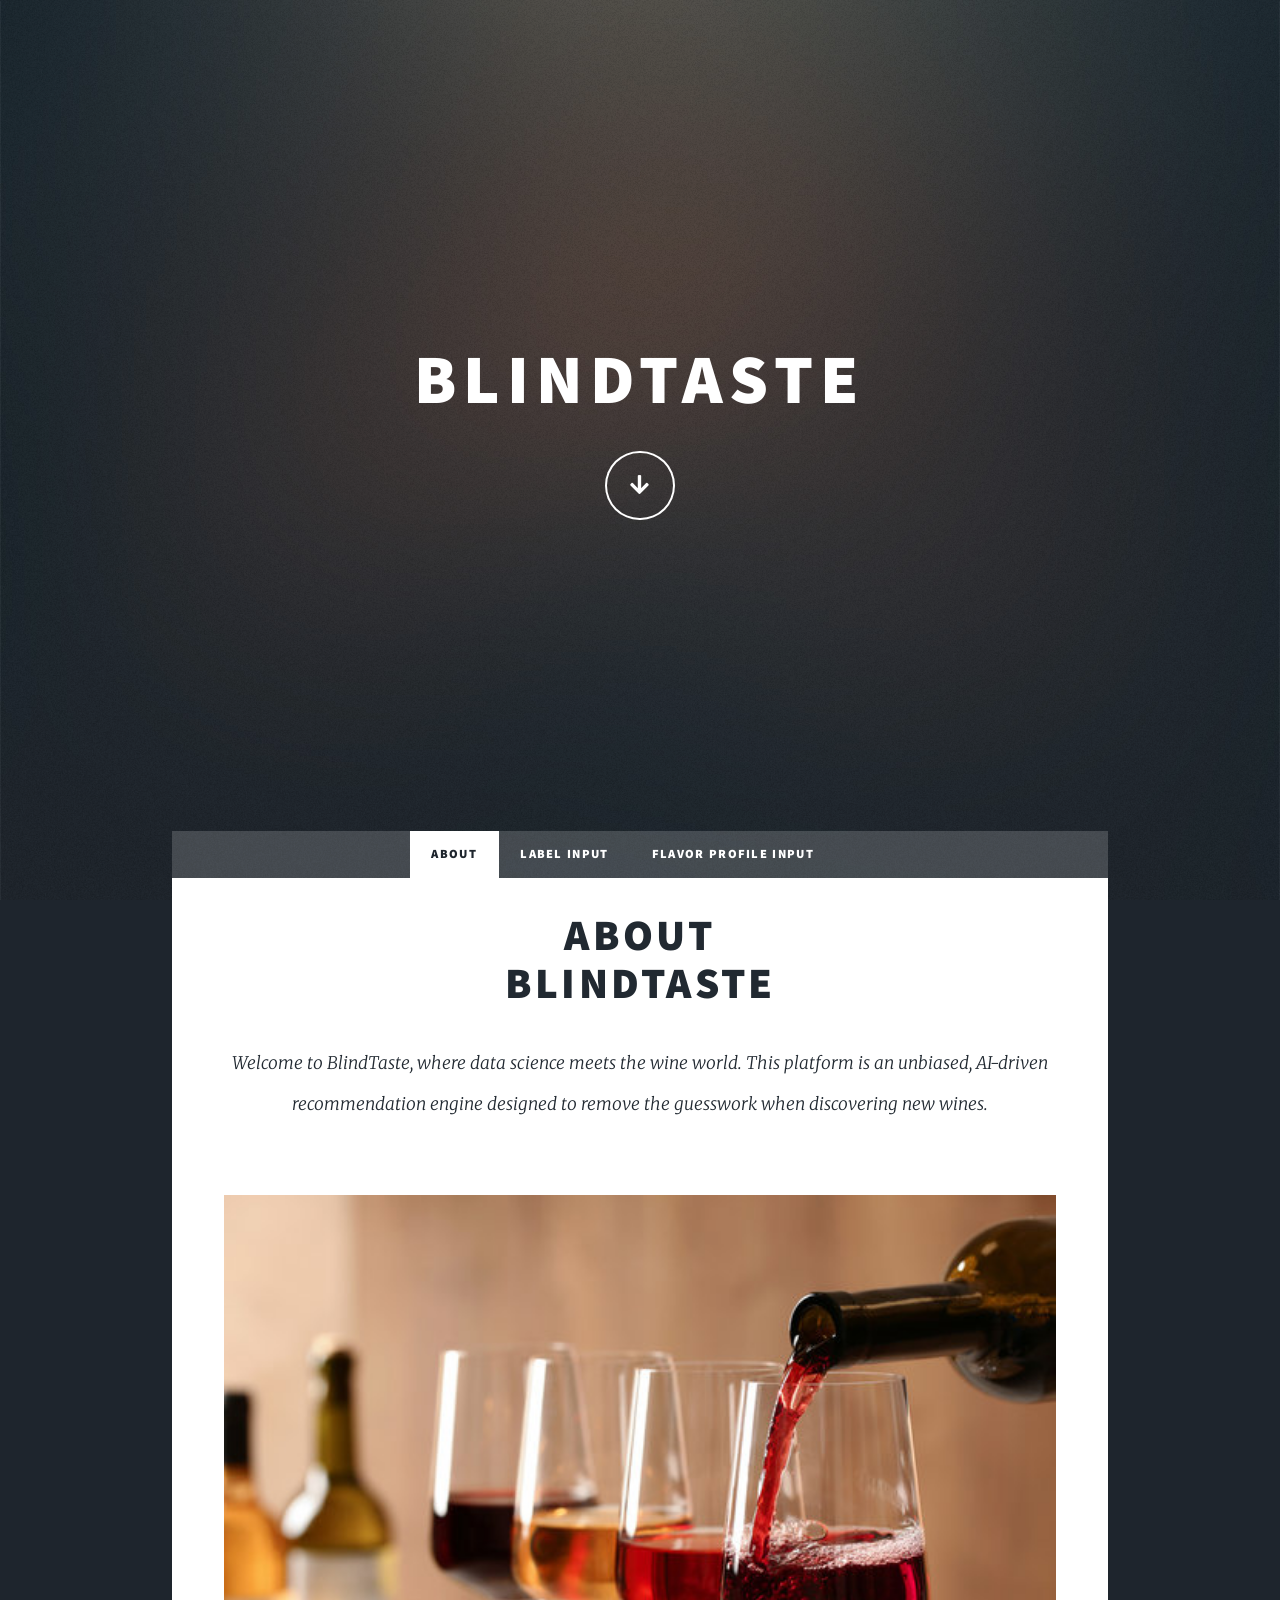
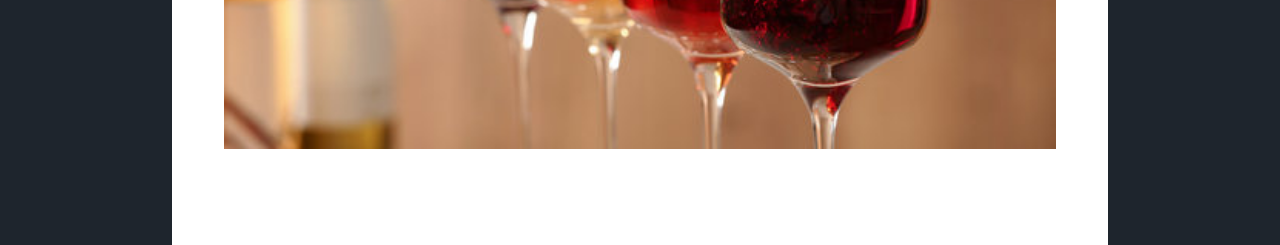
==== frontend/about.html @ e05ed64c "Initial commit: BlindTaste Recommendation Engine" ====
<!doctype html>
<html>
  <head>
    <title>BlindTaste — About</title>
    <meta charset="utf-8" />
    <meta name="viewport" content="width=device-width, initial-scale=1, user-scalable=no" />
    <link rel="stylesheet" href="assets/css/main.css" />
    <noscript><link rel="stylesheet" href="assets/css/noscript.css" /></noscript>
    <style>
      html                  { font-size: 13pt; }
      #nav                  { height: 2.75rem; line-height: 2.75rem; max-width: 54rem; }
      #nav ul.links         { justify-content: center; }
      #nav ul.links li a    { padding: 0 1.25rem; font-size: 0.72rem; }
      #main                 { max-width: 54rem; }
      #main > *             { padding: 2rem 3rem 1.5rem 3rem; }
      #main > .post         { padding: 2rem 3rem 1.5rem 3rem; }
      #intro                { min-height: 100vh; padding: 4rem 3rem 3rem 3rem; justify-content: center; }
      #intro h1             { font-size: 4rem; letter-spacing: 0.1em; }
      #main > .post header.major h2  { font-size: 2.5rem !important; }
    </style>
  </head>
  <body class="is-preload">
    <div id="wrapper" class="fade-in">

      <!-- Intro -->
      <div id="intro">
        <h1>BlindTaste</h1>
        <ul class="actions">
          <li>
            <a href="#nav" class="button icon solid solo fa-arrow-down scrolly">Continue</a>
          </li>
        </ul>
      </div>

      <!-- Nav -->
      <nav id="nav">
        <ul class="links">
          <li class="active"><a href="about.html">About</a></li>
          <li><a href="label_input.html">Label Input</a></li>
          <li><a href="flavor_input.html">Flavor Profile Input</a></li>
        </ul>
      </nav>

      <!-- Main -->
      <div id="main">
        <article class="post featured">
          <header class="major">
            <h2>About<br />BlindTaste</h2>
            <p>
              Welcome to BlindTaste, where data science meets the wine world.
              This platform is an unbiased, AI-driven recommendation engine
              designed to remove the guesswork when discovering new wines.
            </p>
          </header>
          <a href="#" class="image main"><img src="images/extra/pic01.jpg" alt="" /></a>
        </article>
      </div>

    </div><!-- /wrapper -->

    <script src="assets/js/jquery.min.js"></script>
    <script src="assets/js/jquery.scrollex.min.js"></script>
    <script src="assets/js/jquery.scrolly.min.js"></script>
    <script src="assets/js/browser.min.js"></script>
    <script src="assets/js/breakpoints.min.js"></script>
    <script src="assets/js/util.js"></script>
    <script src="assets/js/main.js"></script>
  </body>
</html>
---- frontend/assets/css/main.css ----
@import url(fontawesome-all.min.css);
@import url("https://fonts.googleapis.com/css?family=Merriweather:300,700,300italic,700italic|Source+Sans+Pro:900");

/* BlindTaste — Main Stylesheet */

html, body, div, span, applet, object,
iframe, h1, h2, h3, h4, h5, h6, p, blockquote,
pre, a, abbr, acronym, address, big, cite,
code, del, dfn, em, img, ins, kbd, q, s, samp,
small, strike, strong, sub, sup, tt, var, b,
u, i, center, dl, dt, dd, ol, ul, li, fieldset,
form, label, legend, table, caption, tbody,
tfoot, thead, tr, th, td, article, aside,
canvas, details, embed, figure, figcaption,
footer, header, hgroup, menu, nav, output, ruby,
section, summary, time, mark, audio, video {
	margin: 0;
	padding: 0;
	border: 0;
	font-size: 100%;
	font: inherit;
	vertical-align: baseline;}

article, aside, details, figcaption, figure,
footer, header, hgroup, menu, nav, section {
	display: block;}

body {
	line-height: 1;
}

ol, ul {
	list-style: none;
}

blockquote, q {
	quotes: none;
}

	blockquote:before, blockquote:after, q:before, q:after {
		content: '';
		content: none;
	}

table {
	border-collapse: collapse;
	border-spacing: 0;
}

body {
	-webkit-text-size-adjust: none;
}

mark {
	background-color: transparent;
	color: inherit;
}

input::-moz-focus-inner {
	border: 0;
	padding: 0;
}

input, select, textarea {
	-moz-appearance: none;
	-webkit-appearance: none;
	-ms-appearance: none;
	appearance: none;
}

/* Basic */

	@-ms-viewport {
		width: device-width;
	}

	body {
		-ms-overflow-style: scrollbar;
	}

	@media screen and (max-width: 480px) {

		html, body {
			min-width: 320px;
		}

	}

	html {
		box-sizing: border-box;
	}

	*, *:before, *:after {
		box-sizing: inherit;
	}

	body {
		background-color: #1e252d;
	}

		body.is-preload *, body.is-preload *:before, body.is-preload *:after {
			-moz-animation: none !important;
			-webkit-animation: none !important;
			-ms-animation: none !important;
			animation: none !important;
			-moz-transition: none !important;
			-webkit-transition: none !important;
			-ms-transition: none !important;
			transition: none !important;
		}

/* Type */

	html {
		font-size: 16pt;
	}

		@media screen and (max-width: 1680px) {

			html {
				font-size: 12pt;
			}

		}

		@media screen and (max-width: 1280px) {

			html {
				font-size: 11pt;
			}

		}

		@media screen and (max-width: 360px) {

			html {
				font-size: 10pt;
			}

		}

	body {
		color: #212931;
	}

	body, input, select, textarea {
		font-family: "Merriweather", Georgia, serif;
		font-weight: 300;
		font-size: 1rem;
		line-height: 2.375;
	}

	a {
		-moz-transition: color 0.2s ease-in-out, background-color 0.2s ease-in-out, border-color 0.2s ease-in-out, box-shadow 0.2s ease-in-out;
		-webkit-transition: color 0.2s ease-in-out, background-color 0.2s ease-in-out, border-color 0.2s ease-in-out, box-shadow 0.2s ease-in-out;
		-ms-transition: color 0.2s ease-in-out, background-color 0.2s ease-in-out, border-color 0.2s ease-in-out, box-shadow 0.2s ease-in-out;
		transition: color 0.2s ease-in-out, background-color 0.2s ease-in-out, border-color 0.2s ease-in-out, box-shadow 0.2s ease-in-out;
		border-bottom: dotted 1px;
		text-decoration: none;
	}

		a:hover {
			border-bottom-color: transparent;
		}

	strong, b {
		font-weight: 600;
	}

	em, i {
		font-style: italic;
	}

	p {
		text-align: justify;
		margin: 0 0 2rem 0;
	}

	h1, h2, h3, h4, h5, h6 {
		font-family: "Source Sans Pro", Helvetica, sans-serif;
		font-weight: 900;
		line-height: 1.5;
		letter-spacing: 0.075em;
		text-transform: uppercase;
		margin: 0 0 1rem 0;
	}

		h1 a, h2 a, h3 a, h4 a, h5 a, h6 a {
			border-bottom: 0;
			color: inherit;
			text-decoration: none;
		}

	h1 {
		font-size: 4rem;
		line-height: 1.1;
		margin: 0 0 2rem 0;
	}

	h2 {
		font-size: 1.75rem;
		line-height: 1.3;
		margin: 0 0 1.5rem 0;
	}

	h3 {
		font-size: 1.25rem;
		margin: 0 0 1.5rem 0;
	}

	h4 {
		font-size: 1rem;
	}

	h5 {
		font-size: 0.9rem;
	}

	h6 {
		font-size: 0.8rem;
	}

	sub {
		font-size: 0.8rem;
		position: relative;
		top: 0.5rem;
	}

	sup {
		font-size: 0.8rem;
		position: relative;
		top: -0.5rem;
	}

	blockquote {
		border-left: solid 4px;
		font-style: italic;
		margin: 0 0 2rem 0;
		padding: 0.5rem 0 0.5rem 2rem;
	}

	code {
		border: solid 2px;
		font-family: "Courier New", monospace;
		font-size: 0.9rem;
		margin: 0 0.25rem;
		padding: 0.25rem 0.65rem;
	}

	pre {
		-webkit-overflow-scrolling: touch;
		font-family: "Courier New", monospace;
		font-size: 0.9rem;
		margin: 0 0 2rem 0;
	}

		pre code {
			display: block;
			line-height: 1.75;
			padding: 1rem 1.5rem;
			overflow-x: auto;
		}

	hr {
		border: 0;
		border-bottom: solid 2px;
		margin: 3rem 0;
	}

		hr.major {
			margin: 5rem 0;
		}

	.align-left {
		text-align: left;
	}

	.align-center {
		text-align: center;
	}

	.align-right {
		text-align: right;
	}

	input, select, textarea {
		color: #212931;
	}

	a {
		color: #212931;
		border-bottom-color: rgba(33, 41, 49, 0.5);
	}

		a:hover {
			border-bottom-color: transparent;
			color: #18bfef !important;
		}

	strong, b {
		color: #212931;
	}

	h1, h2, h3, h4, h5, h6 {
		color: #212931;
	}

	blockquote {
		border-left-color: #eeeeee;
	}

	code {
		background: rgba(220, 220, 220, 0.25);
		border-color: #eeeeee;
	}

	hr {
		border-bottom-color: #eeeeee;
	}

/* Row */

	.row {
		display: flex;
		flex-wrap: wrap;
		box-sizing: border-box;
		align-items: stretch;
	}

		.row > * {
			box-sizing: border-box;
		}

		.row.gtr-uniform > * > :last-child {
			margin-bottom: 0;
		}

		.row.aln-left {
			justify-content: flex-start;
		}

		.row.aln-center {
			justify-content: center;
		}

		.row.aln-right {
			justify-content: flex-end;
		}

		.row.aln-top {
			align-items: flex-start;
		}

		.row.aln-middle {
			align-items: center;
		}

		.row.aln-bottom {
			align-items: flex-end;
		}

		.row > .imp {
			order: -1;
		}

		.row > .col-1 {
			width: 8.33333%;
		}

		.row > .off-1 {
			margin-left: 8.33333%;
		}

		.row > .col-2 {
			width: 16.66667%;
		}

		.row > .off-2 {
			margin-left: 16.66667%;
		}

		.row > .col-3 {
			width: 25%;
		}

		.row > .off-3 {
			margin-left: 25%;
		}

		.row > .col-4 {
			width: 33.33333%;
		}

		.row > .off-4 {
			margin-left: 33.33333%;
		}

		.row > .col-5 {
			width: 41.66667%;
		}

		.row > .off-5 {
			margin-left: 41.66667%;
		}

		.row > .col-6 {
			width: 50%;
		}

		.row > .off-6 {
			margin-left: 50%;
		}

		.row > .col-7 {
			width: 58.33333%;
		}

		.row > .off-7 {
			margin-left: 58.33333%;
		}

		.row > .col-8 {
			width: 66.66667%;
		}

		.row > .off-8 {
			margin-left: 66.66667%;
		}

		.row > .col-9 {
			width: 75%;
		}

		.row > .off-9 {
			margin-left: 75%;
		}

		.row > .col-10 {
			width: 83.33333%;
		}

		.row > .off-10 {
			margin-left: 83.33333%;
		}

		.row > .col-11 {
			width: 91.66667%;
		}

		.row > .off-11 {
			margin-left: 91.66667%;
		}

		.row > .col-12 {
			width: 100%;
		}

		.row > .off-12 {
			margin-left: 100%;
		}

		.row.gtr-0 {
			margin-top: 0;
			margin-left: 0rem;
		}

			.row.gtr-0 > * {
				padding: 0 0 0 0rem;
			}

			.row.gtr-0.gtr-uniform {
				margin-top: 0rem;
			}

				.row.gtr-0.gtr-uniform > * {
					padding-top: 0rem;
				}

		.row.gtr-25 {
			margin-top: 0;
			margin-left: -0.375rem;
		}

			.row.gtr-25 > * {
				padding: 0 0 0 0.375rem;
			}

			.row.gtr-25.gtr-uniform {
				margin-top: -0.375rem;
			}

				.row.gtr-25.gtr-uniform > * {
					padding-top: 0.375rem;
				}

		.row.gtr-50 {
			margin-top: 0;
			margin-left: -0.75rem;
		}

			.row.gtr-50 > * {
				padding: 0 0 0 0.75rem;
			}

			.row.gtr-50.gtr-uniform {
				margin-top: -0.75rem;
			}

				.row.gtr-50.gtr-uniform > * {
					padding-top: 0.75rem;
				}

		.row {
			margin-top: 0;
			margin-left: -1.5rem;
		}

			.row > * {
				padding: 0 0 0 1.5rem;
			}

			.row.gtr-uniform {
				margin-top: -1.5rem;
			}

				.row.gtr-uniform > * {
					padding-top: 1.5rem;
				}

		.row.gtr-150 {
			margin-top: 0;
			margin-left: -2.25rem;
		}

			.row.gtr-150 > * {
				padding: 0 0 0 2.25rem;
			}

			.row.gtr-150.gtr-uniform {
				margin-top: -2.25rem;
			}

				.row.gtr-150.gtr-uniform > * {
					padding-top: 2.25rem;
				}

		.row.gtr-200 {
			margin-top: 0;
			margin-left: -3rem;
		}

			.row.gtr-200 > * {
				padding: 0 0 0 3rem;
			}

			.row.gtr-200.gtr-uniform {
				margin-top: -3rem;
			}

				.row.gtr-200.gtr-uniform > * {
					padding-top: 3rem;
				}

		@media screen and (max-width: 1680px) {

			.row {
				display: flex;
				flex-wrap: wrap;
				box-sizing: border-box;
				align-items: stretch;
			}

				.row > * {
					box-sizing: border-box;
				}

				.row.gtr-uniform > * > :last-child {
					margin-bottom: 0;
				}

				.row.aln-left {
					justify-content: flex-start;
				}

				.row.aln-center {
					justify-content: center;
				}

				.row.aln-right {
					justify-content: flex-end;
				}

				.row.aln-top {
					align-items: flex-start;
				}

				.row.aln-middle {
					align-items: center;
				}

				.row.aln-bottom {
					align-items: flex-end;
				}

				.row > .imp-xlarge {
					order: -1;
				}

				.row > .col-1-xlarge {
					width: 8.33333%;
				}

				.row > .off-1-xlarge {
					margin-left: 8.33333%;
				}

				.row > .col-2-xlarge {
					width: 16.66667%;
				}

				.row > .off-2-xlarge {
					margin-left: 16.66667%;
				}

				.row > .col-3-xlarge {
					width: 25%;
				}

				.row > .off-3-xlarge {
					margin-left: 25%;
				}

				.row > .col-4-xlarge {
					width: 33.33333%;
				}

				.row > .off-4-xlarge {
					margin-left: 33.33333%;
				}

				.row > .col-5-xlarge {
					width: 41.66667%;
				}

				.row > .off-5-xlarge {
					margin-left: 41.66667%;
				}

				.row > .col-6-xlarge {
					width: 50%;
				}

				.row > .off-6-xlarge {
					margin-left: 50%;
				}

				.row > .col-7-xlarge {
					width: 58.33333%;
				}

				.row > .off-7-xlarge {
					margin-left: 58.33333%;
				}

				.row > .col-8-xlarge {
					width: 66.66667%;
				}

				.row > .off-8-xlarge {
					margin-left: 66.66667%;
				}

				.row > .col-9-xlarge {
					width: 75%;
				}

				.row > .off-9-xlarge {
					margin-left: 75%;
				}

				.row > .col-10-xlarge {
					width: 83.33333%;
				}

				.row > .off-10-xlarge {
					margin-left: 83.33333%;
				}

				.row > .col-11-xlarge {
					width: 91.66667%;
				}

				.row > .off-11-xlarge {
					margin-left: 91.66667%;
				}

				.row > .col-12-xlarge {
					width: 100%;
				}

				.row > .off-12-xlarge {
					margin-left: 100%;
				}

				.row.gtr-0 {
					margin-top: 0;
					margin-left: 0rem;
				}

					.row.gtr-0 > * {
						padding: 0 0 0 0rem;
					}

					.row.gtr-0.gtr-uniform {
						margin-top: 0rem;
					}

						.row.gtr-0.gtr-uniform > * {
							padding-top: 0rem;
						}

				.row.gtr-25 {
					margin-top: 0;
					margin-left: -0.375rem;
				}

					.row.gtr-25 > * {
						padding: 0 0 0 0.375rem;
					}

					.row.gtr-25.gtr-uniform {
						margin-top: -0.375rem;
					}

						.row.gtr-25.gtr-uniform > * {
							padding-top: 0.375rem;
						}

				.row.gtr-50 {
					margin-top: 0;
					margin-left: -0.75rem;
				}

					.row.gtr-50 > * {
						padding: 0 0 0 0.75rem;
					}

					.row.gtr-50.gtr-uniform {
						margin-top: -0.75rem;
					}

						.row.gtr-50.gtr-uniform > * {
							padding-top: 0.75rem;
						}

				.row {
					margin-top: 0;
					margin-left: -1.5rem;
				}

					.row > * {
						padding: 0 0 0 1.5rem;
					}

					.row.gtr-uniform {
						margin-top: -1.5rem;
					}

						.row.gtr-uniform > * {
							padding-top: 1.5rem;
						}

				.row.gtr-150 {
					margin-top: 0;
					margin-left: -2.25rem;
				}

					.row.gtr-150 > * {
						padding: 0 0 0 2.25rem;
					}

					.row.gtr-150.gtr-uniform {
						margin-top: -2.25rem;
					}

						.row.gtr-150.gtr-uniform > * {
							padding-top: 2.25rem;
						}

				.row.gtr-200 {
					margin-top: 0;
					margin-left: -3rem;
				}

					.row.gtr-200 > * {
						padding: 0 0 0 3rem;
					}

					.row.gtr-200.gtr-uniform {
						margin-top: -3rem;
					}

						.row.gtr-200.gtr-uniform > * {
							padding-top: 3rem;
						}

		}

		@media screen and (max-width: 1280px) {

			.row {
				display: flex;
				flex-wrap: wrap;
				box-sizing: border-box;
				align-items: stretch;
			}

				.row > * {
					box-sizing: border-box;
				}

				.row.gtr-uniform > * > :last-child {
					margin-bottom: 0;
				}

				.row.aln-left {
					justify-content: flex-start;
				}

				.row.aln-center {
					justify-content: center;
				}

				.row.aln-right {
					justify-content: flex-end;
				}

				.row.aln-top {
					align-items: flex-start;
				}

				.row.aln-middle {
					align-items: center;
				}

				.row.aln-bottom {
					align-items: flex-end;
				}

				.row > .imp-large {
					order: -1;
				}

				.row > .col-1-large {
					width: 8.33333%;
				}

				.row > .off-1-large {
					margin-left: 8.33333%;
				}

				.row > .col-2-large {
					width: 16.66667%;
				}

				.row > .off-2-large {
					margin-left: 16.66667%;
				}

				.row > .col-3-large {
					width: 25%;
				}

				.row > .off-3-large {
					margin-left: 25%;
				}

				.row > .col-4-large {
					width: 33.33333%;
				}

				.row > .off-4-large {
					margin-left: 33.33333%;
				}

				.row > .col-5-large {
					width: 41.66667%;
				}

				.row > .off-5-large {
					margin-left: 41.66667%;
				}

				.row > .col-6-large {
					width: 50%;
				}

				.row > .off-6-large {
					margin-left: 50%;
				}

				.row > .col-7-large {
					width: 58.33333%;
				}

				.row > .off-7-large {
					margin-left: 58.33333%;
				}

				.row > .col-8-large {
					width: 66.66667%;
				}

				.row > .off-8-large {
					margin-left: 66.66667%;
				}

				.row > .col-9-large {
					width: 75%;
				}

				.row > .off-9-large {
					margin-left: 75%;
				}

				.row > .col-10-large {
					width: 83.33333%;
				}

				.row > .off-10-large {
					margin-left: 83.33333%;
				}

				.row > .col-11-large {
					width: 91.66667%;
				}

				.row > .off-11-large {
					margin-left: 91.66667%;
				}

				.row > .col-12-large {
					width: 100%;
				}

				.row > .off-12-large {
					margin-left: 100%;
				}

				.row.gtr-0 {
					margin-top: 0;
					margin-left: 0rem;
				}

					.row.gtr-0 > * {
						padding: 0 0 0 0rem;
					}

					.row.gtr-0.gtr-uniform {
						margin-top: 0rem;
					}

						.row.gtr-0.gtr-uniform > * {
							padding-top: 0rem;
						}

				.row.gtr-25 {
					margin-top: 0;
					margin-left: -0.375rem;
				}

					.row.gtr-25 > * {
						padding: 0 0 0 0.375rem;
					}

					.row.gtr-25.gtr-uniform {
						margin-top: -0.375rem;
					}

						.row.gtr-25.gtr-uniform > * {
							padding-top: 0.375rem;
						}

				.row.gtr-50 {
					margin-top: 0;
					margin-left: -0.75rem;
				}

					.row.gtr-50 > * {
						padding: 0 0 0 0.75rem;
					}

					.row.gtr-50.gtr-uniform {
						margin-top: -0.75rem;
					}

						.row.gtr-50.gtr-uniform > * {
							padding-top: 0.75rem;
						}

				.row {
					margin-top: 0;
					margin-left: -1.5rem;
				}

					.row > * {
						padding: 0 0 0 1.5rem;
					}

					.row.gtr-uniform {
						margin-top: -1.5rem;
					}

						.row.gtr-uniform > * {
							padding-top: 1.5rem;
						}

				.row.gtr-150 {
					margin-top: 0;
					margin-left: -2.25rem;
				}

					.row.gtr-150 > * {
						padding: 0 0 0 2.25rem;
					}

					.row.gtr-150.gtr-uniform {
						margin-top: -2.25rem;
					}

						.row.gtr-150.gtr-uniform > * {
							padding-top: 2.25rem;
						}

				.row.gtr-200 {
					margin-top: 0;
					margin-left: -3rem;
				}

					.row.gtr-200 > * {
						padding: 0 0 0 3rem;
					}

					.row.gtr-200.gtr-uniform {
						margin-top: -3rem;
					}

						.row.gtr-200.gtr-uniform > * {
							padding-top: 3rem;
						}

		}

		@media screen and (max-width: 980px) {

			.row {
				display: flex;
				flex-wrap: wrap;
				box-sizing: border-box;
				align-items: stretch;
			}

				.row > * {
					box-sizing: border-box;
				}

				.row.gtr-uniform > * > :last-child {
					margin-bottom: 0;
				}

				.row.aln-left {
					justify-content: flex-start;
				}

				.row.aln-center {
					justify-content: center;
				}

				.row.aln-right {
					justify-content: flex-end;
				}

				.row.aln-top {
					align-items: flex-start;
				}

				.row.aln-middle {
					align-items: center;
				}

				.row.aln-bottom {
					align-items: flex-end;
				}

				.row > .imp-medium {
					order: -1;
				}

				.row > .col-1-medium {
					width: 8.33333%;
				}

				.row > .off-1-medium {
					margin-left: 8.33333%;
				}

				.row > .col-2-medium {
					width: 16.66667%;
				}

				.row > .off-2-medium {
					margin-left: 16.66667%;
				}

				.row > .col-3-medium {
					width: 25%;
				}

				.row > .off-3-medium {
					margin-left: 25%;
				}

				.row > .col-4-medium {
					width: 33.33333%;
				}

				.row > .off-4-medium {
					margin-left: 33.33333%;
				}

				.row > .col-5-medium {
					width: 41.66667%;
				}

				.row > .off-5-medium {
					margin-left: 41.66667%;
				}

				.row > .col-6-medium {
					width: 50%;
				}

				.row > .off-6-medium {
					margin-left: 50%;
				}

				.row > .col-7-medium {
					width: 58.33333%;
				}

				.row > .off-7-medium {
					margin-left: 58.33333%;
				}

				.row > .col-8-medium {
					width: 66.66667%;
				}

				.row > .off-8-medium {
					margin-left: 66.66667%;
				}

				.row > .col-9-medium {
					width: 75%;
				}

				.row > .off-9-medium {
					margin-left: 75%;
				}

				.row > .col-10-medium {
					width: 83.33333%;
				}

				.row > .off-10-medium {
					margin-left: 83.33333%;
				}

				.row > .col-11-medium {
					width: 91.66667%;
				}

				.row > .off-11-medium {
					margin-left: 91.66667%;
				}

				.row > .col-12-medium {
					width: 100%;
				}

				.row > .off-12-medium {
					margin-left: 100%;
				}

				.row.gtr-0 {
					margin-top: 0;
					margin-left: 0rem;
				}

					.row.gtr-0 > * {
						padding: 0 0 0 0rem;
					}

					.row.gtr-0.gtr-uniform {
						margin-top: 0rem;
					}

						.row.gtr-0.gtr-uniform > * {
							padding-top: 0rem;
						}

				.row.gtr-25 {
					margin-top: 0;
					margin-left: -0.375rem;
				}

					.row.gtr-25 > * {
						padding: 0 0 0 0.375rem;
					}

					.row.gtr-25.gtr-uniform {
						margin-top: -0.375rem;
					}

						.row.gtr-25.gtr-uniform > * {
							padding-top: 0.375rem;
						}

				.row.gtr-50 {
					margin-top: 0;
					margin-left: -0.75rem;
				}

					.row.gtr-50 > * {
						padding: 0 0 0 0.75rem;
					}

					.row.gtr-50.gtr-uniform {
						margin-top: -0.75rem;
					}

						.row.gtr-50.gtr-uniform > * {
							padding-top: 0.75rem;
						}

				.row {
					margin-top: 0;
					margin-left: -1.5rem;
				}

					.row > * {
						padding: 0 0 0 1.5rem;
					}

					.row.gtr-uniform {
						margin-top: -1.5rem;
					}

						.row.gtr-uniform > * {
							padding-top: 1.5rem;
						}

				.row.gtr-150 {
					margin-top: 0;
					margin-left: -2.25rem;
				}

					.row.gtr-150 > * {
						padding: 0 0 0 2.25rem;
					}

					.row.gtr-150.gtr-uniform {
						margin-top: -2.25rem;
					}

						.row.gtr-150.gtr-uniform > * {
							padding-top: 2.25rem;
						}

				.row.gtr-200 {
					margin-top: 0;
					margin-left: -3rem;
				}

					.row.gtr-200 > * {
						padding: 0 0 0 3rem;
					}

					.row.gtr-200.gtr-uniform {
						margin-top: -3rem;
					}

						.row.gtr-200.gtr-uniform > * {
							padding-top: 3rem;
						}

		}

		@media screen and (max-width: 736px) {

			.row {
				display: flex;
				flex-wrap: wrap;
				box-sizing: border-box;
				align-items: stretch;
			}

				.row > * {
					box-sizing: border-box;
				}

				.row.gtr-uniform > * > :last-child {
					margin-bottom: 0;
				}

				.row.aln-left {
					justify-content: flex-start;
				}

				.row.aln-center {
					justify-content: center;
				}

				.row.aln-right {
					justify-content: flex-end;
				}

				.row.aln-top {
					align-items: flex-start;
				}

				.row.aln-middle {
					align-items: center;
				}

				.row.aln-bottom {
					align-items: flex-end;
				}

				.row > .imp-small {
					order: -1;
				}

				.row > .col-1-small {
					width: 8.33333%;
				}

				.row > .off-1-small {
					margin-left: 8.33333%;
				}

				.row > .col-2-small {
					width: 16.66667%;
				}

				.row > .off-2-small {
					margin-left: 16.66667%;
				}

				.row > .col-3-small {
					width: 25%;
				}

				.row > .off-3-small {
					margin-left: 25%;
				}

				.row > .col-4-small {
					width: 33.33333%;
				}

				.row > .off-4-small {
					margin-left: 33.33333%;
				}

				.row > .col-5-small {
					width: 41.66667%;
				}

				.row > .off-5-small {
					margin-left: 41.66667%;
				}

				.row > .col-6-small {
					width: 50%;
				}

				.row > .off-6-small {
					margin-left: 50%;
				}

				.row > .col-7-small {
					width: 58.33333%;
				}

				.row > .off-7-small {
					margin-left: 58.33333%;
				}

				.row > .col-8-small {
					width: 66.66667%;
				}

				.row > .off-8-small {
					margin-left: 66.66667%;
				}

				.row > .col-9-small {
					width: 75%;
				}

				.row > .off-9-small {
					margin-left: 75%;
				}

				.row > .col-10-small {
					width: 83.33333%;
				}

				.row > .off-10-small {
					margin-left: 83.33333%;
				}

				.row > .col-11-small {
					width: 91.66667%;
				}

				.row > .off-11-small {
					margin-left: 91.66667%;
				}

				.row > .col-12-small {
					width: 100%;
				}

				.row > .off-12-small {
					margin-left: 100%;
				}

				.row.gtr-0 {
					margin-top: 0;
					margin-left: 0rem;
				}

					.row.gtr-0 > * {
						padding: 0 0 0 0rem;
					}

					.row.gtr-0.gtr-uniform {
						margin-top: 0rem;
					}

						.row.gtr-0.gtr-uniform > * {
							padding-top: 0rem;
						}

				.row.gtr-25 {
					margin-top: 0;
					margin-left: -0.375rem;
				}

					.row.gtr-25 > * {
						padding: 0 0 0 0.375rem;
					}

					.row.gtr-25.gtr-uniform {
						margin-top: -0.375rem;
					}

						.row.gtr-25.gtr-uniform > * {
							padding-top: 0.375rem;
						}

				.row.gtr-50 {
					margin-top: 0;
					margin-left: -0.75rem;
				}

					.row.gtr-50 > * {
						padding: 0 0 0 0.75rem;
					}

					.row.gtr-50.gtr-uniform {
						margin-top: -0.75rem;
					}

						.row.gtr-50.gtr-uniform > * {
							padding-top: 0.75rem;
						}

				.row {
					margin-top: 0;
					margin-left: -1.5rem;
				}

					.row > * {
						padding: 0 0 0 1.5rem;
					}

					.row.gtr-uniform {
						margin-top: -1.5rem;
					}

						.row.gtr-uniform > * {
							padding-top: 1.5rem;
						}

				.row.gtr-150 {
					margin-top: 0;
					margin-left: -2.25rem;
				}

					.row.gtr-150 > * {
						padding: 0 0 0 2.25rem;
					}

					.row.gtr-150.gtr-uniform {
						margin-top: -2.25rem;
					}

						.row.gtr-150.gtr-uniform > * {
							padding-top: 2.25rem;
						}

				.row.gtr-200 {
					margin-top: 0;
					margin-left: -3rem;
				}

					.row.gtr-200 > * {
						padding: 0 0 0 3rem;
					}

					.row.gtr-200.gtr-uniform {
						margin-top: -3rem;
					}

						.row.gtr-200.gtr-uniform > * {
							padding-top: 3rem;
						}

		}

		@media screen and (max-width: 480px) {

			.row {
				display: flex;
				flex-wrap: wrap;
				box-sizing: border-box;
				align-items: stretch;
			}

				.row > * {
					box-sizing: border-box;
				}

				.row.gtr-uniform > * > :last-child {
					margin-bottom: 0;
				}

				.row.aln-left {
					justify-content: flex-start;
				}

				.row.aln-center {
					justify-content: center;
				}

				.row.aln-right {
					justify-content: flex-end;
				}

				.row.aln-top {
					align-items: flex-start;
				}

				.row.aln-middle {
					align-items: center;
				}

				.row.aln-bottom {
					align-items: flex-end;
				}

				.row > .imp-xsmall {
					order: -1;
				}

				.row > .col-1-xsmall {
					width: 8.33333%;
				}

				.row > .off-1-xsmall {
					margin-left: 8.33333%;
				}

				.row > .col-2-xsmall {
					width: 16.66667%;
				}

				.row > .off-2-xsmall {
					margin-left: 16.66667%;
				}

				.row > .col-3-xsmall {
					width: 25%;
				}

				.row > .off-3-xsmall {
					margin-left: 25%;
				}

				.row > .col-4-xsmall {
					width: 33.33333%;
				}

				.row > .off-4-xsmall {
					margin-left: 33.33333%;
				}

				.row > .col-5-xsmall {
					width: 41.66667%;
				}

				.row > .off-5-xsmall {
					margin-left: 41.66667%;
				}

				.row > .col-6-xsmall {
					width: 50%;
				}

				.row > .off-6-xsmall {
					margin-left: 50%;
				}

				.row > .col-7-xsmall {
					width: 58.33333%;
				}

				.row > .off-7-xsmall {
					margin-left: 58.33333%;
				}

				.row > .col-8-xsmall {
					width: 66.66667%;
				}

				.row > .off-8-xsmall {
					margin-left: 66.66667%;
				}

				.row > .col-9-xsmall {
					width: 75%;
				}

				.row > .off-9-xsmall {
					margin-left: 75%;
				}

				.row > .col-10-xsmall {
					width: 83.33333%;
				}

				.row > .off-10-xsmall {
					margin-left: 83.33333%;
				}

				.row > .col-11-xsmall {
					width: 91.66667%;
				}

				.row > .off-11-xsmall {
					margin-left: 91.66667%;
				}

				.row > .col-12-xsmall {
					width: 100%;
				}

				.row > .off-12-xsmall {
					margin-left: 100%;
				}

				.row.gtr-0 {
					margin-top: 0;
					margin-left: 0rem;
				}

					.row.gtr-0 > * {
						padding: 0 0 0 0rem;
					}

					.row.gtr-0.gtr-uniform {
						margin-top: 0rem;
					}

						.row.gtr-0.gtr-uniform > * {
							padding-top: 0rem;
						}

				.row.gtr-25 {
					margin-top: 0;
					margin-left: -0.375rem;
				}

					.row.gtr-25 > * {
						padding: 0 0 0 0.375rem;
					}

					.row.gtr-25.gtr-uniform {
						margin-top: -0.375rem;
					}

						.row.gtr-25.gtr-uniform > * {
							padding-top: 0.375rem;
						}

				.row.gtr-50 {
					margin-top: 0;
					margin-left: -0.75rem;
				}

					.row.gtr-50 > * {
						padding: 0 0 0 0.75rem;
					}

					.row.gtr-50.gtr-uniform {
						margin-top: -0.75rem;
					}

						.row.gtr-50.gtr-uniform > * {
							padding-top: 0.75rem;
						}

				.row {
					margin-top: 0;
					margin-left: -1.5rem;
				}

					.row > * {
						padding: 0 0 0 1.5rem;
					}

					.row.gtr-uniform {
						margin-top: -1.5rem;
					}

						.row.gtr-uniform > * {
							padding-top: 1.5rem;
						}

				.row.gtr-150 {
					margin-top: 0;
					margin-left: -2.25rem;
				}

					.row.gtr-150 > * {
						padding: 0 0 0 2.25rem;
					}

					.row.gtr-150.gtr-uniform {
						margin-top: -2.25rem;
					}

						.row.gtr-150.gtr-uniform > * {
							padding-top: 2.25rem;
						}

				.row.gtr-200 {
					margin-top: 0;
					margin-left: -3rem;
				}

					.row.gtr-200 > * {
						padding: 0 0 0 3rem;
					}

					.row.gtr-200.gtr-uniform {
						margin-top: -3rem;
					}

						.row.gtr-200.gtr-uniform > * {
							padding-top: 3rem;
						}

		}

		@media screen and (max-width: 360px) {

			.row {
				display: flex;
				flex-wrap: wrap;
				box-sizing: border-box;
				align-items: stretch;
			}

				.row > * {
					box-sizing: border-box;
				}

				.row.gtr-uniform > * > :last-child {
					margin-bottom: 0;
				}

				.row.aln-left {
					justify-content: flex-start;
				}

				.row.aln-center {
					justify-content: center;
				}

				.row.aln-right {
					justify-content: flex-end;
				}

				.row.aln-top {
					align-items: flex-start;
				}

				.row.aln-middle {
					align-items: center;
				}

				.row.aln-bottom {
					align-items: flex-end;
				}

				.row > .imp-xxsmall {
					order: -1;
				}

				.row > .col-1-xxsmall {
					width: 8.33333%;
				}

				.row > .off-1-xxsmall {
					margin-left: 8.33333%;
				}

				.row > .col-2-xxsmall {
					width: 16.66667%;
				}

				.row > .off-2-xxsmall {
					margin-left: 16.66667%;
				}

				.row > .col-3-xxsmall {
					width: 25%;
				}

				.row > .off-3-xxsmall {
					margin-left: 25%;
				}

				.row > .col-4-xxsmall {
					width: 33.33333%;
				}

				.row > .off-4-xxsmall {
					margin-left: 33.33333%;
				}

				.row > .col-5-xxsmall {
					width: 41.66667%;
				}

				.row > .off-5-xxsmall {
					margin-left: 41.66667%;
				}

				.row > .col-6-xxsmall {
					width: 50%;
				}

				.row > .off-6-xxsmall {
					margin-left: 50%;
				}

				.row > .col-7-xxsmall {
					width: 58.33333%;
				}

				.row > .off-7-xxsmall {
					margin-left: 58.33333%;
				}

				.row > .col-8-xxsmall {
					width: 66.66667%;
				}

				.row > .off-8-xxsmall {
					margin-left: 66.66667%;
				}

				.row > .col-9-xxsmall {
					width: 75%;
				}

				.row > .off-9-xxsmall {
					margin-left: 75%;
				}

				.row > .col-10-xxsmall {
					width: 83.33333%;
				}

				.row > .off-10-xxsmall {
					margin-left: 83.33333%;
				}

				.row > .col-11-xxsmall {
					width: 91.66667%;
				}

				.row > .off-11-xxsmall {
					margin-left: 91.66667%;
				}

				.row > .col-12-xxsmall {
					width: 100%;
				}

				.row > .off-12-xxsmall {
					margin-left: 100%;
				}

				.row.gtr-0 {
					margin-top: 0;
					margin-left: 0rem;
				}

					.row.gtr-0 > * {
						padding: 0 0 0 0rem;
					}

					.row.gtr-0.gtr-uniform {
						margin-top: 0rem;
					}

						.row.gtr-0.gtr-uniform > * {
							padding-top: 0rem;
						}

				.row.gtr-25 {
					margin-top: 0;
					margin-left: -0.375rem;
				}

					.row.gtr-25 > * {
						padding: 0 0 0 0.375rem;
					}

					.row.gtr-25.gtr-uniform {
						margin-top: -0.375rem;
					}

						.row.gtr-25.gtr-uniform > * {
							padding-top: 0.375rem;
						}

				.row.gtr-50 {
					margin-top: 0;
					margin-left: -0.75rem;
				}

					.row.gtr-50 > * {
						padding: 0 0 0 0.75rem;
					}

					.row.gtr-50.gtr-uniform {
						margin-top: -0.75rem;
					}

						.row.gtr-50.gtr-uniform > * {
							padding-top: 0.75rem;
						}

				.row {
					margin-top: 0;
					margin-left: -1.5rem;
				}

					.row > * {
						padding: 0 0 0 1.5rem;
					}

					.row.gtr-uniform {
						margin-top: -1.5rem;
					}

						.row.gtr-uniform > * {
							padding-top: 1.5rem;
						}

				.row.gtr-150 {
					margin-top: 0;
					margin-left: -2.25rem;
				}

					.row.gtr-150 > * {
						padding: 0 0 0 2.25rem;
					}

					.row.gtr-150.gtr-uniform {
						margin-top: -2.25rem;
					}

						.row.gtr-150.gtr-uniform > * {
							padding-top: 2.25rem;
						}

				.row.gtr-200 {
					margin-top: 0;
					margin-left: -3rem;
				}

					.row.gtr-200 > * {
						padding: 0 0 0 3rem;
					}

					.row.gtr-200.gtr-uniform {
						margin-top: -3rem;
					}

						.row.gtr-200.gtr-uniform > * {
							padding-top: 3rem;
						}

		}

/* Box */

	.box {
		border: solid 2px;
		margin-bottom: 2rem;
		padding: 1.5rem;
	}

		.box > :last-child,
		.box > :last-child > :last-child,
		.box > :last-child > :last-child > :last-child {
			margin-bottom: 0;
		}

		.box.alt {
			border: 0;
			border-radius: 0;
			padding: 0;
		}

	.box {
		border-color: #eeeeee;
	}

/* Button */

	input[type="submit"],
	input[type="reset"],
	input[type="button"],
	button,
	.button {
		-moz-appearance: none;
		-webkit-appearance: none;
		-ms-appearance: none;
		appearance: none;
		-moz-transition: background-color 0.2s ease-in-out, box-shadow 0.2s ease-in-out, color 0.2s ease-in-out;
		-webkit-transition: background-color 0.2s ease-in-out, box-shadow 0.2s ease-in-out, color 0.2s ease-in-out;
		-ms-transition: background-color 0.2s ease-in-out, box-shadow 0.2s ease-in-out, color 0.2s ease-in-out;
		transition: background-color 0.2s ease-in-out, box-shadow 0.2s ease-in-out, color 0.2s ease-in-out;
		border: 0;
		border-radius: 0;
		cursor: pointer;
		display: inline-block;
		font-family: "Source Sans Pro", Helvetica, sans-serif;
		font-size: 0.8rem;
		font-weight: 900;
		letter-spacing: 0.075em;
		height: 3rem;
		line-height: 3rem;
		padding: 0 2rem;
		text-align: center;
		text-decoration: none;
		text-transform: uppercase;
		white-space: nowrap;
	}

		input[type="submit"].icon:before,
		input[type="reset"].icon:before,
		input[type="button"].icon:before,
		button.icon:before,
		.button.icon:before {
			margin-right: 0.5rem;
		}

		input[type="submit"].icon.solo,
		input[type="reset"].icon.solo,
		input[type="button"].icon.solo,
		button.icon.solo,
		.button.icon.solo {
			position: relative;
			width: 4rem;
			height: 4rem;
			line-height: 4rem;
			border-radius: 4rem;
			text-indent: 4rem;
			overflow: hidden;
			padding: 0;
			white-space: nowrap;
		}

			input[type="submit"].icon.solo:before,
			input[type="reset"].icon.solo:before,
			input[type="button"].icon.solo:before,
			button.icon.solo:before,
			.button.icon.solo:before {
				position: absolute;
				display: block;
				top: 0;
				left: 0;
				width: inherit;
				height: inherit;
				line-height: inherit;
				font-size: 1.25rem;
				margin-right: 0;
				text-align: center;
				text-indent: 0;
			}

		input[type="submit"].fit,
		input[type="reset"].fit,
		input[type="button"].fit,
		button.fit,
		.button.fit {
			width: 100%;
		}

		input[type="submit"].small,
		input[type="reset"].small,
		input[type="button"].small,
		button.small,
		.button.small {
			font-size: 0.7rem;
			height: 2.5rem;
			line-height: 2.5rem;
			padding: 0 1.5rem;
		}

		input[type="submit"].large,
		input[type="reset"].large,
		input[type="button"].large,
		button.large,
		.button.large {
			font-size: 0.9rem;
			height: 3.5rem;
			line-height: 3.5rem;
			padding: 0 2.75rem;
		}

		@media screen and (max-width: 980px) {

			input[type="submit"],
			input[type="reset"],
			input[type="button"],
			button,
			.button {
				font-size: 0.9rem;
				height: 3.25rem;
				line-height: 3.25rem;
			}

				input[type="submit"].large,
				input[type="reset"].large,
				input[type="button"].large,
				button.large,
				.button.large {
					font-size: 1rem;
					height: 3.75rem;
					line-height: 3.75rem;
				}

		}

		input[type="submit"].disabled, input[type="submit"]:disabled,
		input[type="reset"].disabled,
		input[type="reset"]:disabled,
		input[type="button"].disabled,
		input[type="button"]:disabled,
		button.disabled,
		button:disabled,
		.button.disabled,
		.button:disabled {
			pointer-events: none;
			opacity: 0.25;
		}

	input[type="submit"],
	input[type="reset"],
	input[type="button"],
	button,
	.button {
		background-color: transparent;
		box-shadow: inset 0 0 0 2px #212931;
		color: #212931 !important;
	}

		input[type="submit"]:hover,
		input[type="reset"]:hover,
		input[type="button"]:hover,
		button:hover,
		.button:hover {
			box-shadow: inset 0 0 0 2px #18bfef;
			color: #18bfef !important;
		}

		input[type="submit"].primary,
		input[type="reset"].primary,
		input[type="button"].primary,
		button.primary,
		.button.primary {
			background-color: #212931;
			box-shadow: none;
			color: #ffffff !important;
		}

			input[type="submit"].primary:hover,
			input[type="reset"].primary:hover,
			input[type="button"].primary:hover,
			button.primary:hover,
			.button.primary:hover {
				background-color: #18bfef;
			}

/* Form */

	form {
		margin: 0 0 2rem 0;
	}

		form > :last-child {
			margin-bottom: 0;
		}

		form > .fields {
			display: -moz-flex;
			display: -webkit-flex;
			display: -ms-flex;
			display: flex;
			-moz-flex-wrap: wrap;
			-webkit-flex-wrap: wrap;
			-ms-flex-wrap: wrap;
			flex-wrap: wrap;
			width: calc(100% + 3rem);
			margin: -1.5rem 0 2rem -1.5rem;
		}

			form > .fields > .field {
				-moz-flex-grow: 0;
				-webkit-flex-grow: 0;
				-ms-flex-grow: 0;
				flex-grow: 0;
				-moz-flex-shrink: 0;
				-webkit-flex-shrink: 0;
				-ms-flex-shrink: 0;
				flex-shrink: 0;
				padding: 1.5rem 0 0 1.5rem;
				width: calc(100% - 1.5rem);
			}

				form > .fields > .field.half {
					width: calc(50% - 0.75rem);
				}

				form > .fields > .field.third {
					width: calc(100%/3 - 0.5rem);
				}

				form > .fields > .field.quarter {
					width: calc(25% - 0.375rem);
				}

		@media screen and (max-width: 480px) {

			form > .fields {
				width: calc(100% + 3rem);
				margin: -1.5rem 0 2rem -1.5rem;
			}

				form > .fields > .field {
					padding: 1.5rem 0 0 1.5rem;
					width: calc(100% - 1.5rem);
				}

					form > .fields > .field.half {
						width: calc(100% - 1.5rem);
					}

					form > .fields > .field.third {
						width: calc(100% - 1.5rem);
					}

					form > .fields > .field.quarter {
						width: calc(100% - 1.5rem);
					}

		}

	label {
		display: block;
		font-family: "Source Sans Pro", Helvetica, sans-serif;
		font-weight: 900;
		line-height: 1.5;
		letter-spacing: 0.075em;
		font-size: 0.8rem;
		text-transform: uppercase;
		margin: 0 0 0.75rem 0;
	}

		@media screen and (max-width: 980px) {

			label {
				font-size: 0.9rem;
			}

		}

	input[type="text"],
	input[type="password"],
	input[type="email"],
	select,
	textarea {
		-moz-appearance: none;
		-webkit-appearance: none;
		-ms-appearance: none;
		appearance: none;
		background: transparent;
		border-radius: 0;
		border: solid 2px;
		color: inherit;
		display: block;
		outline: 0;
		padding: 0 1rem;
		text-decoration: none;
		width: 100%;
	}

		input[type="text"]:invalid,
		input[type="password"]:invalid,
		input[type="email"]:invalid,
		select:invalid,
		textarea:invalid {
			box-shadow: none;
		}

	select {
		background-size: 1.25rem;
		background-repeat: no-repeat;
		background-position: calc(100% - 1rem) center;
		height: 3rem;
		padding-right: 3rem;
		text-overflow: ellipsis;
	}

		select:focus::-ms-value {
			background-color: transparent;
		}

		select::-ms-expand {
			display: none;
		}

	input[type="text"],
	input[type="password"],
	input[type="email"],
	select {
		height: 3rem;
	}

	textarea {
		padding: 0.75rem 1rem;
	}

	input[type="checkbox"],
	input[type="radio"] {
		-moz-appearance: none;
		-webkit-appearance: none;
		-ms-appearance: none;
		appearance: none;
		display: block;
		float: left;
		margin-right: -2rem;
		opacity: 0;
		width: 1rem;
		z-index: -1;
	}

		input[type="checkbox"] + label,
		input[type="radio"] + label {
			text-decoration: none;
			cursor: pointer;
			display: inline-block;
			font-size: 1rem;
			letter-spacing: 0;
			font-family: "Merriweather", Georgia, serif;
			text-transform: none;
			font-weight: 300;
			padding-left: 2.8rem;
			padding-right: 1rem;
			position: relative;
		}

			input[type="checkbox"] + label:before,
			input[type="radio"] + label:before {
				-moz-osx-font-smoothing: grayscale;
				-webkit-font-smoothing: antialiased;
				display: inline-block;
				font-style: normal;
				font-variant: normal;
				text-rendering: auto;
				line-height: 1;
				text-transform: none !important;
				font-family: 'Font Awesome 5 Free';
				font-weight: 900;
			}

			input[type="checkbox"] + label:before,
			input[type="radio"] + label:before {
				border-radius: 0;
				border: solid 2px;
				content: '';
				display: inline-block;
				font-size: 0.8rem;
				height: 1.8rem;
				left: 0;
				line-height: 1.65rem;
				position: absolute;
				text-align: center;
				top: -0.125rem;
				width: 1.8rem;
			}

		input[type="checkbox"]:checked + label:before,
		input[type="radio"]:checked + label:before {
			content: '\f00c';
		}

	input[type="checkbox"] + label:before {
		border-radius: 0;
	}

	input[type="radio"] + label:before {
		border-radius: 100%;
	}

	::-webkit-input-placeholder {
		opacity: 1.0;
	}

	:-moz-placeholder {
		opacity: 1.0;
	}

	::-moz-placeholder {
		opacity: 1.0;
	}

	:-ms-input-placeholder {
		opacity: 1.0;
	}

	label {
		color: #212931;
	}

	input[type="text"],
	input[type="password"],
	input[type="email"],
	select,
	textarea {
		border-color: #eeeeee;
	}

		input[type="text"]:focus,
		input[type="password"]:focus,
		input[type="email"]:focus,
		select:focus,
		textarea:focus {
			border-color: #18bfef;
		}

	select {
		background-image: url("data:image/svg+xml;charset=utf8,%3Csvg xmlns='http://www.w3.org/2000/svg' width='40' height='40' preserveAspectRatio='none' viewBox='0 0 40 40'%3E%3Cpath d='M9.4,12.3l10.4,10.4l10.4-10.4c0.2-0.2,0.5-0.4,0.9-0.4c0.3,0,0.6,0.1,0.9,0.4l3.3,3.3c0.2,0.2,0.4,0.5,0.4,0.9 c0,0.4-0.1,0.6-0.4,0.9L20.7,31.9c-0.2,0.2-0.5,0.4-0.9,0.4c-0.3,0-0.6-0.1-0.9-0.4L4.3,17.3c-0.2-0.2-0.4-0.5-0.4-0.9 c0-0.4,0.1-0.6,0.4-0.9l3.3-3.3c0.2-0.2,0.5-0.4,0.9-0.4S9.1,12.1,9.4,12.3z' fill='%23eeeeee' /%3E%3C/svg%3E");
	}

		select option {
			background-color: #ffffff;
			color: #212931;
		}

	.select-wrapper:before {
		color: #eeeeee;
	}

	input[type="checkbox"] + label,
	input[type="radio"] + label {
		color: #212931;
	}

		input[type="checkbox"] + label:before,
		input[type="radio"] + label:before {
			border-color: #eeeeee;
		}

	input[type="checkbox"]:checked + label:before,
	input[type="radio"]:checked + label:before {
		background-color: #212931;
		border-color: #212931;
		color: #ffffff;
	}

	input[type="checkbox"]:focus + label:before,
	input[type="radio"]:focus + label:before {
		border-color: #18bfef;
	}

	::-webkit-input-placeholder {
		color: #909498 !important;
	}

	:-moz-placeholder {
		color: #909498 !important;
	}

	::-moz-placeholder {
		color: #909498 !important;
	}

	:-ms-input-placeholder {
		color: #909498 !important;
	}

	.formerize-placeholder {
		color: #909498 !important;
	}

/* Icon */

	.icon {
		text-decoration: none;
		border-bottom: none;
		position: relative;
	}

		.icon:before {
			-moz-osx-font-smoothing: grayscale;
			-webkit-font-smoothing: antialiased;
			display: inline-block;
			font-style: normal;
			font-variant: normal;
			text-rendering: auto;
			line-height: 1;
			text-transform: none !important;
			font-family: 'Font Awesome 5 Free';
			font-weight: 400;
		}

		.icon > .label {
			display: none;
		}

		.icon:before {
			line-height: inherit;
		}

		.icon.solid:before {
			font-weight: 900;
		}

		.icon.brands:before {
			font-family: 'Font Awesome 5 Brands';
		}

/* Image */

	.image {
		border: 0;
		display: inline-block;
		position: relative;
	}

		.image img {
			display: block;
		}

		.image.left, .image.right {
			max-width: 40%;
		}

			.image.left img, .image.right img {
				width: 100%;
			}

		.image.left {
			float: left;
			margin: 0 2rem 2rem 0;
			top: 0.75rem;
		}

		.image.right {
			float: right;
			margin: 0 0 2rem 2rem;
			top: 0.75rem;
		}

		.image.fit {
			display: block;
			margin: 2.5rem 0;
			width: 100%;
		}

			.image.fit:first-child {
				margin-top: 0;
			}

			.image.fit img {
				width: 100%;
			}

		.image.main {
			display: block;
			margin: 4rem 0;
			width: 100%;
		}

			.image.main:first-child {
				margin-top: 0;
			}

			.image.main img {
				width: 100%;
			}

		@media screen and (max-width: 736px) {

			.image.fit {
				margin: 2rem 0;
			}

			.image.main {
				margin: 2rem 0;
			}

		}

	a.image {
		overflow: hidden;
	}

		a.image img {
			-moz-transition: -moz-transform 0.2s ease-out;
			-webkit-transition: -webkit-transform 0.2s ease-out;
			-ms-transition: -ms-transform 0.2s ease-out;
			transition: transform 0.2s ease-out;
		}

		a.image:hover img {
			-moz-transform: scale(1.05);
			-webkit-transform: scale(1.05);
			-ms-transform: scale(1.05);
			transform: scale(1.05);
		}

/* Actions */

	ul.actions {
		display: -moz-flex;
		display: -webkit-flex;
		display: -ms-flex;
		display: flex;
		cursor: default;
		list-style: none;
		margin-left: -1rem;
		padding-left: 0;
	}

		ul.actions li {
			padding: 0 0 0 1rem;
			vertical-align: middle;
		}

		ul.actions.special {
			-moz-justify-content: center;
			-webkit-justify-content: center;
			-ms-justify-content: center;
			justify-content: center;
			width: 100%;
			margin-left: 0;
		}

			ul.actions.special li:first-child {
				padding-left: 0;
			}

		ul.actions.stacked {
			-moz-flex-direction: column;
			-webkit-flex-direction: column;
			-ms-flex-direction: column;
			flex-direction: column;
			margin-left: 0;
		}

			ul.actions.stacked li {
				padding: 1.3rem 0 0 0;
			}

				ul.actions.stacked li:first-child {
					padding-top: 0;
				}

		ul.actions.fit {
			width: calc(100% + 1rem);
		}

			ul.actions.fit li {
				-moz-flex-grow: 1;
				-webkit-flex-grow: 1;
				-ms-flex-grow: 1;
				flex-grow: 1;
				-moz-flex-shrink: 1;
				-webkit-flex-shrink: 1;
				-ms-flex-shrink: 1;
				flex-shrink: 1;
				width: 100%;
			}

				ul.actions.fit li > * {
					width: 100%;
				}

			ul.actions.fit.stacked {
				width: 100%;
			}

		@media screen and (max-width: 480px) {

			ul.actions:not(.fixed) {
				-moz-flex-direction: column;
				-webkit-flex-direction: column;
				-ms-flex-direction: column;
				flex-direction: column;
				margin-left: 0;
				width: 100% !important;
			}

				ul.actions:not(.fixed) li {
					-moz-flex-grow: 1;
					-webkit-flex-grow: 1;
					-ms-flex-grow: 1;
					flex-grow: 1;
					-moz-flex-shrink: 1;
					-webkit-flex-shrink: 1;
					-ms-flex-shrink: 1;
					flex-shrink: 1;
					padding: 1rem 0 0 0;
					text-align: center;
					width: 100%;
				}

					ul.actions:not(.fixed) li > * {
						width: 100%;
					}

					ul.actions:not(.fixed) li:first-child {
						padding-top: 0;
					}

					ul.actions:not(.fixed) li input[type="submit"],
					ul.actions:not(.fixed) li input[type="reset"],
					ul.actions:not(.fixed) li input[type="button"],
					ul.actions:not(.fixed) li button,
					ul.actions:not(.fixed) li .button {
						width: 100%;
					}

						ul.actions:not(.fixed) li input[type="submit"].icon:before,
						ul.actions:not(.fixed) li input[type="reset"].icon:before,
						ul.actions:not(.fixed) li input[type="button"].icon:before,
						ul.actions:not(.fixed) li button.icon:before,
						ul.actions:not(.fixed) li .button.icon:before {
							margin-left: -0.5rem;
						}

		}

/* Icons */

	ul.icons {
		cursor: default;
		list-style: none;
		padding-left: 0;
	}

		ul.icons li {
			display: inline-block;
			padding: 0 0.5rem 0 0;
			vertical-align: middle;
		}

			ul.icons li:last-child {
				padding-right: 0;
			}

			ul.icons li .icon:before {
				width: 2.25rem;
				height: 2.25rem;
				line-height: 2.25rem;
				display: inline-block;
				text-align: center;
				border-radius: 100%;
				font-size: 1.25rem;
			}

		ul.icons.alt li .icon:before {
			-moz-transition: color 0.2s ease-in-out, background-color 0.2s ease-in-out, border-color 0.2s ease-in-out, box-shadow 0.2s ease-in-out;
			-webkit-transition: color 0.2s ease-in-out, background-color 0.2s ease-in-out, border-color 0.2s ease-in-out, box-shadow 0.2s ease-in-out;
			-ms-transition: color 0.2s ease-in-out, background-color 0.2s ease-in-out, border-color 0.2s ease-in-out, box-shadow 0.2s ease-in-out;
			transition: color 0.2s ease-in-out, background-color 0.2s ease-in-out, border-color 0.2s ease-in-out, box-shadow 0.2s ease-in-out;
			font-size: 1rem;
		}

/* List */

	ol {
		list-style: decimal;
		margin: 0 0 2rem 0;
		padding-left: 1.25rem;
	}

		ol li {
			padding-left: 0.25rem;
		}

	ul {
		list-style: disc;
		margin: 0 0 2rem 0;
		padding-left: 1rem;
	}

		ul li {
			padding-left: 0.5rem;
		}

		ul.divided {
			list-style: none;
			padding-left: 0;
		}

			ul.divided li {
				border-top: solid 1px;
				padding: 0.5rem 0;
			}

				ul.divided li:first-child {
					border-top: 0;
					padding-top: 0;
				}

	dl {
		margin: 0 0 2rem 0;
	}

		dl dt {
			display: block;
			font-weight: 600;
			margin: 0 0 1rem 0;
		}

		dl dd {
			margin-left: 2rem;
		}

	ul.divided li {
		border-top-color: #eeeeee;
	}

	ul.icons li a.icon:hover:before {
		color: #18bfef;
	}

	ul.icons.alt li .icon:before {
		box-shadow: inset 0 0 0 2px #eeeeee;
	}

	ul.icons.alt li a.icon:hover:before {
		box-shadow: inset 0 0 0 2px #18bfef;
	}

/* Section/Article */

	section.special, article.special {
		text-align: center;
	}

	header {
		cursor: default;
	}

		header > .date {
			display: block;
			font-size: 0.8rem;
			height: 1;
			margin: 0 0 1rem 0;
			position: relative;
		}

		header > p {
			font-style: italic;
		}

		header > h1 + p {
			font-size: 1.1rem;
			margin-top: -0.5rem;
			line-height: 2;
		}

		header > h2 + p {
			font-size: 1rem;
			margin-top: -0.75rem;
		}

		header > h3 + p {
			font-size: 0.9rem;
			margin-top: -0.75rem;
		}

		header > h4 + p {
			font-size: 0.8rem;
			margin-top: -0.75rem;
		}

		header.major {
			margin: 0 0 4rem 0;
			text-align: center;
		}

			header.major > :last-child {
				margin-bottom: 0;
			}

			header.major > p {
				margin-top: 0;
				text-align: center;
			}

			header.major > .date {
				font-size: 1rem;
				margin: 0 0 4rem 0;
			}

				header.major > .date:before, header.major > .date:after {
					content: '';
					display: block;
					position: absolute;
					top: 50%;
					width: calc(50% - 6rem);
					border-top: solid 2px;
				}

				header.major > .date:before {
					left: 0;
				}

				header.major > .date:after {
					right: 0;
				}

		@media screen and (max-width: 980px) {

			header br {
				display: none;
			}

		}

		@media screen and (max-width: 736px) {

			header.major {
				margin: 0 0 2rem 0;
			}

		}

	header.major .date:before, header.major .date:after {
		border-top-color: #eeeeee;
	}

/* Table */

	.table-wrapper {
		-webkit-overflow-scrolling: touch;
		overflow-x: auto;
	}

	table {
		margin: 0 0 2rem 0;
		width: 100%;
	}

		table tbody tr {
			border: solid 1px;
			border-left: 0;
			border-right: 0;
		}

		table td {
			padding: 0.75rem 0.75rem;
		}

		table th {
			font-family: "Source Sans Pro", Helvetica, sans-serif;
			font-size: 0.8rem;
			font-weight: 900;
			letter-spacing: 0.075em;
			line-height: 1.5;
			padding: 0 0.75rem 0.75rem 0.75rem;
			text-align: left;
			text-transform: uppercase;
		}

			@media screen and (max-width: 980px) {

				table th {
					font-size: 0.9rem;
				}

			}

		table thead {
			border-bottom: solid 2px;
		}

		table tfoot {
			border-top: solid 2px;
		}

		table.alt {
			border-collapse: separate;
		}

			table.alt tbody tr td {
				border: solid 1px;
				border-left-width: 0;
				border-top-width: 0;
			}

				table.alt tbody tr td:first-child {
					border-left-width: 1px;
				}

			table.alt tbody tr:first-child td {
				border-top-width: 1px;
			}

			table.alt thead {
				border-bottom: 0;
			}

			table.alt tfoot {
				border-top: 0;
			}

	table tbody tr {
		border-color: #eeeeee;
	}

		table tbody tr:nth-child(2n + 1) {
			background-color: rgba(220, 220, 220, 0.25);
		}

	table th {
		color: #212931;
	}

	table thead {
		border-bottom-color: #eeeeee;
	}

	table tfoot {
		border-top-color: #eeeeee;
	}

	table.alt tbody tr td {
		border-color: #eeeeee;
	}

/* Pagination */

	.pagination {
		display: -moz-inline-flex;
		display: -webkit-inline-flex;
		display: -ms-inline-flex;
		display: inline-flex;
		-moz-user-select: none;
		-webkit-user-select: none;
		-ms-user-select: none;
		user-select: none;
		cursor: default;
		list-style: none;
		margin: 0 0 2rem 2px;
		padding: 0;
	}

		.pagination a, .pagination span {
			-moz-transition: background-color 0.2s ease-in-out, border-color 0.2s ease-in-out, box-shadow 0.2s ease-in-out, color 0.2s ease-in-out;
			-webkit-transition: background-color 0.2s ease-in-out, border-color 0.2s ease-in-out, box-shadow 0.2s ease-in-out, color 0.2s ease-in-out;
			-ms-transition: background-color 0.2s ease-in-out, border-color 0.2s ease-in-out, box-shadow 0.2s ease-in-out, color 0.2s ease-in-out;
			transition: background-color 0.2s ease-in-out, border-color 0.2s ease-in-out, box-shadow 0.2s ease-in-out, color 0.2s ease-in-out;
			border: solid 2px;
			display: inline-block;
			font-family: "Source Sans Pro", Helvetica, sans-serif;
			font-size: 0.8rem;
			font-weight: 900;
			height: 3rem;
			letter-spacing: 0.075em;
			line-height: calc(3rem - 4px);
			margin-left: -2px;
			min-width: 3rem;
			position: relative;
			text-align: center;
			text-decoration: none;
			text-transform: uppercase;
		}

		.pagination .next, .pagination .previous {
			text-decoration: none;
			padding: 0 1.75rem;
		}

			.pagination .next:before, .pagination .previous:before {
				-moz-osx-font-smoothing: grayscale;
				-webkit-font-smoothing: antialiased;
				display: inline-block;
				font-style: normal;
				font-variant: normal;
				text-rendering: auto;
				line-height: 1;
				text-transform: none !important;
				font-family: 'Font Awesome 5 Free';
				font-weight: 900;
			}

			.pagination .next:before, .pagination .previous:before {
				display: inline-block;
				color: inherit !important;
				line-height: inherit;
			}

		.pagination .previous:before {
			content: '\f104';
			margin-right: 0.9375em;
		}

		.pagination .next:before {
			content: '\f105';
			float: right;
			margin-left: 0.9375em;
		}

		@media screen and (max-width: 980px) {

			.pagination a, .pagination span {
				font-size: 0.9rem;
			}

		}

		@media screen and (max-width: 480px) {

			.pagination .page, .pagination .extra {
				display: none;
			}

		}

	.pagination a, .pagination span {
		border-color: #eeeeee;
	}

	.pagination a {
		color: #212931 !important;
	}

		.pagination a:hover {
			color: #18bfef !important;
			border-color: #18bfef;
			z-index: 1;
		}

			.pagination a:hover + a,
			.pagination a:hover + span {
				border-left-color: #18bfef;
			}

		.pagination a.active {
			background-color: #eeeeee;
		}

	.pagination span {
		color: #eeeeee;
	}

/* Wrapper */

	#wrapper {
		-moz-transition: opacity 0.5s ease;
		-webkit-transition: opacity 0.5s ease;
		-ms-transition: opacity 0.5s ease;
		transition: opacity 0.5s ease;
		position: relative;
		z-index: 1;
		overflow: hidden;
	}

		#wrapper > .bg {
			position: absolute;
			top: 0;
			left: 0;
			width: 100%;
			height: 100%;
			background-color: #212931;
			background-image: url("../../images/backgrounds/overlay.png"), linear-gradient(0deg, rgba(0, 0, 0, 0.1), rgba(0, 0, 0, 0.1)), url("../../images/backgrounds/bg.jpg");
			background-size: auto,								auto,														100% auto;
			background-position: center,								center,														top center;
			background-repeat: repeat,								no-repeat,													no-repeat;
			background-attachment: scroll,								scroll,														scroll;
			z-index: -1;
		}

			#wrapper > .bg.fixed {
				position: fixed;
				width: 100vw;
				height: 100vh;
			}

		#wrapper.fade-in:before {
			pointer-events: none;
			-moz-transition: opacity 1s ease-in-out;
			-webkit-transition: opacity 1s ease-in-out;
			-ms-transition: opacity 1s ease-in-out;
			transition: opacity 1s ease-in-out;
			-moz-transition-delay: 0.75s;
			-webkit-transition-delay: 0.75s;
			-ms-transition-delay: 0.75s;
			transition-delay: 0.75s;
			background: #1e252d;
			content: '';
			display: block;
			height: 100%;
			left: 0;
			opacity: 0;
			position: fixed;
			top: 0;
			width: 100%;
		}

		body.is-preload #wrapper.fade-in:before {
			opacity: 1;
		}

		@media screen and (orientation: portrait) {

			#wrapper > .bg {
				background-size: auto,								auto,														auto 175%;
			}

		}

/* Intro */

	#intro {
		color: #ffffff;
		padding: 8rem 4rem 6rem 4rem ;
		-moz-align-items: center;
		-webkit-align-items: center;
		-ms-align-items: center;
		align-items: center;
		display: -moz-flex;
		display: -webkit-flex;
		display: -ms-flex;
		display: flex;
		-moz-flex-direction: column;
		-webkit-flex-direction: column;
		-ms-flex-direction: column;
		flex-direction: column;
		-moz-justify-content: -moz-flex-end;
		-webkit-justify-content: -webkit-flex-end;
		-ms-justify-content: -ms-flex-end;
		justify-content: flex-end;
		-moz-transition: opacity 1s ease, -moz-transform 1s ease;
		-webkit-transition: opacity 1s ease, -webkit-transform 1s ease;
		-ms-transition: opacity 1s ease, -ms-transform 1s ease;
		transition: opacity 1s ease, transform 1s ease;
		position: relative;
		cursor: default;
		text-align: center;
		z-index: 1;
		min-height: 100vh;
	}

		#intro input, #intro select, #intro textarea {
			color: #ffffff;
		}

		#intro a {
			color: #ffffff;
			border-bottom-color: rgba(255, 255, 255, 0.5);
		}

			#intro a:hover {
				border-bottom-color: transparent;
				color: #18bfef !important;
			}

		#intro strong, #intro b {
			color: #ffffff;
		}

		#intro h1, #intro h2, #intro h3, #intro h4, #intro h5, #intro h6 {
			color: #ffffff;
		}

		#intro blockquote {
			border-left-color: #ffffff;
		}

		#intro code {
			background: rgba(255, 255, 255, 0.075);
			border-color: #ffffff;
		}

		#intro hr {
			border-bottom-color: #ffffff;
		}

		#intro input[type="submit"],
		#intro input[type="reset"],
		#intro input[type="button"],
		#intro button,
		#intro .button {
			background-color: transparent;
			box-shadow: inset 0 0 0 2px #ffffff;
			color: #ffffff !important;
		}

			#intro input[type="submit"]:hover,
			#intro input[type="reset"]:hover,
			#intro input[type="button"]:hover,
			#intro button:hover,
			#intro .button:hover {
				box-shadow: inset 0 0 0 2px #18bfef;
				color: #18bfef !important;
			}

			#intro input[type="submit"].primary,
			#intro input[type="reset"].primary,
			#intro input[type="button"].primary,
			#intro button.primary,
			#intro .button.primary {
				background-color: #ffffff;
				box-shadow: none;
				color: #1e252d !important;
			}

				#intro input[type="submit"].primary:hover,
				#intro input[type="reset"].primary:hover,
				#intro input[type="button"].primary:hover,
				#intro button.primary:hover,
				#intro .button.primary:hover {
					background-color: #18bfef;
				}

		#intro h1 {
			font-size: 5rem;
			line-height: 1;
		}

		#intro p {
			font-size: 1.25rem;
			font-style: italic;
			margin-top: -0.25rem;
			text-align: center;
		}

		#intro + #header {
			margin-top: -20rem;
		}

			#intro + #header .logo {
				-moz-transform: translateY(2rem);
				-webkit-transform: translateY(2rem);
				-ms-transform: translateY(2rem);
				transform: translateY(2rem);
				opacity: 0;
				visibility: hidden;
			}

		#intro.hidden {
			pointer-events: none;
			-moz-transform: translateY(2rem);
			-webkit-transform: translateY(2rem);
			-ms-transform: translateY(2rem);
			transform: translateY(2rem);
			-moz-transition: opacity 0.5s ease, -moz-transform 0.5s ease, visibility 0.5s;
			-webkit-transition: opacity 0.5s ease, -webkit-transform 0.5s ease, visibility 0.5s;
			-ms-transition: opacity 0.5s ease, -ms-transform 0.5s ease, visibility 0.5s;
			transition: opacity 0.5s ease, transform 0.5s ease, visibility 0.5s;
			opacity: 0;
			visibility: hidden;
		}

			#intro.hidden + #header .logo {
				-moz-transform: translateY(0);
				-webkit-transform: translateY(0);
				-ms-transform: translateY(0);
				transform: translateY(0);
				opacity: 1;
				visibility: visible;
			}

		body.is-preload #intro {
			-moz-transform: translateY(2rem);
			-webkit-transform: translateY(2rem);
			-ms-transform: translateY(2rem);
			transform: translateY(2rem);
			opacity: 0;
		}

			body.is-preload #intro:not(.hidden) + #header + #nav {
				-moz-transform: translateY(4rem);
				-webkit-transform: translateY(4rem);
				-ms-transform: translateY(4rem);
				transform: translateY(4rem);
				opacity: 0;
			}

		@media screen and (max-width: 980px) {

			#intro {
				padding: 4rem 4rem 2rem 4rem ;
				min-height: 90vh;
			}

				#intro p br {
					display: none;
				}

				#intro + #header {
					margin-top: -14rem;
				}

		}

		@media screen and (max-width: 736px) {

			#intro {
				padding: 3rem 2rem 1rem 2rem ;
				min-height: 80vh;
			}

				#intro h1 {
					font-size: 3.25rem;
					line-height: 1.1;
					margin-bottom: 1rem;
				}

				#intro p {
					font-size: 1rem;
					margin-top: 0rem;
				}

				#intro .actions {
					display: none;
				}

		}

/* Header */

	#header {
		color: #ffffff;
		-moz-align-items: center;
		-webkit-align-items: center;
		-ms-align-items: center;
		align-items: center;
		display: -moz-flex;
		display: -webkit-flex;
		display: -ms-flex;
		display: flex;
		-moz-flex-direction: column;
		-webkit-flex-direction: column;
		-ms-flex-direction: column;
		flex-direction: column;
		-moz-justify-content: -moz-flex-end;
		-webkit-justify-content: -webkit-flex-end;
		-ms-justify-content: -ms-flex-end;
		justify-content: flex-end;
		pointer-events: none;
		-moz-user-select: none;
		-webkit-user-select: none;
		-ms-user-select: none;
		user-select: none;
		height: 20rem;
		padding-bottom: 8rem;
		position: relative;
		text-align: center;
		z-index: 2;
	}

		#header input, #header select, #header textarea {
			color: #ffffff;
		}

		#header a {
			color: #ffffff;
			border-bottom-color: rgba(255, 255, 255, 0.5);
		}

			#header a:hover {
				border-bottom-color: transparent;
				color: #18bfef !important;
			}

		#header strong, #header b {
			color: #ffffff;
		}

		#header h1, #header h2, #header h3, #header h4, #header h5, #header h6 {
			color: #ffffff;
		}

		#header blockquote {
			border-left-color: #ffffff;
		}

		#header code {
			background: rgba(255, 255, 255, 0.075);
			border-color: #ffffff;
		}

		#header hr {
			border-bottom-color: #ffffff;
		}

		#header .logo {
			-moz-transition: border-color 0.2s ease-in-out, color 0.2s ease-in-out, opacity 0.5s ease, -moz-transform 0.5s ease, visibility 0.5s;
			-webkit-transition: border-color 0.2s ease-in-out, color 0.2s ease-in-out, opacity 0.5s ease, -webkit-transform 0.5s ease, visibility 0.5s;
			-ms-transition: border-color 0.2s ease-in-out, color 0.2s ease-in-out, opacity 0.5s ease, -ms-transform 0.5s ease, visibility 0.5s;
			transition: border-color 0.2s ease-in-out, color 0.2s ease-in-out, opacity 0.5s ease, transform 0.5s ease, visibility 0.5s;
			pointer-events: auto;
			border-style: solid;
			border-color: #ffffff;
			border-width: 5px !important;
			font-family: "Source Sans Pro", Helvetica, sans-serif;
			font-size: 2.25rem;
			font-weight: 900;
			letter-spacing: 0.075em;
			line-height: 1;
			padding: 1rem 1.75rem;
			text-transform: uppercase;
			visibility: visible;
		}

			#header .logo:hover {
				border-color: #18bfef !important;
				color: #18bfef !important;
			}

		@media screen and (max-width: 980px) {

			#header {
				height: 14rem;
				padding-bottom: 4rem;
			}

		}

		@media screen and (max-width: 736px) {

			#header {
				padding-bottom: 3rem;
			}

				#header .logo {
					font-size: 1.75rem;
					border-width: 3px !important;
				}

		}

/* Nav */

	#nav {
		color: #ffffff;
		display: -moz-flex;
		display: -webkit-flex;
		display: -ms-flex;
		display: flex;
		-moz-transition: -moz-transform 1s ease, opacity 1s ease;
		-webkit-transition: -webkit-transform 1s ease, opacity 1s ease;
		-ms-transition: -ms-transform 1s ease, opacity 1s ease;
		transition: transform 1s ease, opacity 1s ease;
		background: rgba(255, 255, 255, 0.175);
		height: 4rem;
		line-height: 4rem;
		margin: -4rem auto 0 auto;
		overflow: hidden;
		padding: 0 2rem 0 0;
		position: relative;
		width: calc(100% - 4rem);
		max-width: 72rem;
		z-index: 2;
	}

		#nav ul.divided li {
			border-top-color: #ffffff;
		}

		#nav ul.icons li a.icon:hover:before {
			color: #18bfef;
		}

		#nav ul.icons.alt li .icon:before {
			box-shadow: inset 0 0 0 2px #ffffff;
		}

		#nav ul.icons.alt li a.icon:hover:before {
			box-shadow: inset 0 0 0 2px #18bfef;
		}

		#nav input, #nav select, #nav textarea {
			color: #ffffff;
		}

		#nav a {
			color: #ffffff;
			border-bottom-color: rgba(255, 255, 255, 0.5);
		}

			#nav a:hover {
				border-bottom-color: transparent;
				color: #18bfef !important;
			}

		#nav strong, #nav b {
			color: #ffffff;
		}

		#nav h1, #nav h2, #nav h3, #nav h4, #nav h5, #nav h6 {
			color: #ffffff;
		}

		#nav blockquote {
			border-left-color: #ffffff;
		}

		#nav code {
			background: rgba(255, 255, 255, 0.075);
			border-color: #ffffff;
		}

		#nav hr {
			border-bottom-color: #ffffff;
		}

		#nav ul.links {
			display: -moz-flex;
			display: -webkit-flex;
			display: -ms-flex;
			display: flex;
			-moz-flex-grow: 1;
			-webkit-flex-grow: 1;
			-ms-flex-grow: 1;
			flex-grow: 1;
			-moz-flex-shrink: 1;
			-webkit-flex-shrink: 1;
			-ms-flex-shrink: 1;
			flex-shrink: 1;
			font-family: "Source Sans Pro", Helvetica, sans-serif;
			font-weight: 900;
			letter-spacing: 0.075em;
			list-style: none;
			margin-bottom: 0;
			padding-left: 0;
			text-transform: uppercase;
		}

			#nav ul.links li {
				display: block;
				padding-left: 0;
			}

				#nav ul.links li a {
					-moz-transition: background-color 0.2s ease-in-out, color 0.2s ease-in-out;
					-webkit-transition: background-color 0.2s ease-in-out, color 0.2s ease-in-out;
					-ms-transition: background-color 0.2s ease-in-out, color 0.2s ease-in-out;
					transition: background-color 0.2s ease-in-out, color 0.2s ease-in-out;
					display: block;
					font-size: 0.8rem;
					outline: none;
					padding: 0 2rem;
				}

					#nav ul.links li a:hover {
						color: inherit !important;
						background-color: rgba(255, 255, 255, 0.1);
					}

				#nav ul.links li.active {
					background-color: #ffffff;
				}

					#nav ul.links li.active a {
						color: #1e252d;
					}

						#nav ul.links li.active a:hover {
							color: #18bfef !important;
						}

		#nav ul.icons {
			-moz-flex-grow: 0;
			-webkit-flex-grow: 0;
			-ms-flex-grow: 0;
			flex-grow: 0;
			-moz-flex-shrink: 0;
			-webkit-flex-shrink: 0;
			-ms-flex-shrink: 0;
			flex-shrink: 0;
			margin-bottom: 0;
		}

		@media screen and (max-width: 980px) {

			#nav {
				display: none;
			}

		}

/* Main */

	#main {
		background-color: #ffffff;
		position: relative;
		margin: 0 auto;
		width: calc(100% - 4rem);
		max-width: 72rem;
		z-index: 2;
	}

		#main > * {
			padding: 4rem 4rem 2rem 4rem ;
			border-top: solid 2px #eeeeee;
			margin: 0;
		}

			#main > *:first-child {
				border-top: 0;
			}

		#main > footer {
			text-align: center;
		}

		#main > .post {
			padding: 8rem 8rem 6rem 8rem ;
		}

			#main > .post header.major > .date {
				margin-top: -2rem;
			}

			#main > .post header.major > h1, #main > .post header.major h2 {
				font-size: 4rem;
				line-height: 1.1;
				margin: 0 0 2rem 0;
			}

			#main > .post.featured {
				text-align: center;
			}

			@media screen and (max-width: 1280px) {

				#main > .post {
					padding: 6rem 4rem 4rem 4rem ;
				}

			}

			@media screen and (max-width: 736px) {

				#main > .post {
					padding: 4rem 2rem 2rem 2rem ;
				}

					#main > .post header.major > .date {
						margin-top: -1rem;
						margin-bottom: 2rem;
					}

					#main > .post header.major > h1, #main > .post header.major h2 {
						font-size: 2.5rem;
						line-height: 1.2;
						margin: 0 0 1.5rem 0;
					}

			}

		#main > .posts {
			display: -moz-flex;
			display: -webkit-flex;
			display: -ms-flex;
			display: flex;
			-moz-flex-wrap: wrap;
			-webkit-flex-wrap: wrap;
			-ms-flex-wrap: wrap;
			flex-wrap: wrap;
			-moz-align-items: -moz-stretch;
			-webkit-align-items: -webkit-stretch;
			-ms-align-items: -ms-stretch;
			align-items: stretch;
			text-align: center;
			width: 100%;
			padding: 0;
		}

			#main > .posts > * {
				-moz-flex-shrink: 1;
				-webkit-flex-shrink: 1;
				-ms-flex-shrink: 1;
				flex-shrink: 1;
				-moz-flex-grow: 0;
				-webkit-flex-grow: 0;
				-ms-flex-grow: 0;
				flex-grow: 0;
			}

			#main > .posts > * {
				width: 50%;
			}

			#main > .posts > * {
				padding: 4rem;
				width: 50%;
			}

			#main > .posts > article {
				border-color: #eeeeee;
				border-left-width: 2px;
				border-style: solid;
				border-top-width: 2px;
				text-align: center;
			}

				#main > .posts > article > :last-child {
					margin-bottom: 0;
				}

				#main > .posts > article:nth-child(2n - 1) {
					border-left-width: 0;
				}

				#main > .posts > article:nth-child(-n + 2) {
					border-top-width: 0;
				}

			@media screen and (max-width: 980px) {

				#main > .posts > * {
					width: 50%;
				}

				#main > .posts > * {
					padding: 2.5rem;
					width: 50%;
				}

			}

			@media screen and (max-width: 736px) {

				#main > .posts > * {
					width: 100%;
				}

				#main > .posts > * {
					padding: 2rem;
					width: 100%;
				}

				#main > .posts > article:nth-child(2n - 1) {
					border-left-width: 2px;
				}

				#main > .posts > article:nth-child(-n + 2) {
					border-top-width: 2px;
				}

				#main > .posts > article:nth-child(n) {
					border-left-width: 0;
				}

				#main > .posts > article:nth-child(-n + 1) {
					border-top-width: 0;
				}

				#main > .posts > article .image {
					max-width: 25rem;
					margin-left: auto;
					margin-right: auto;
				}

			}

		@media screen and (max-width: 736px) {

			#main > * {
				padding: 2rem 2rem 0.1rem 2rem ;
			}

		}

		@media screen and (max-width: 480px) {

			#main {
				width: 100%;
			}

		}

/* Footer */

	#footer {
		color: #717981;
		display: -moz-flex;
		display: -webkit-flex;
		display: -ms-flex;
		display: flex;
		background-color: #f5f5f5;
		color: #909498;
		cursor: default;
		position: relative;
		margin: 0 auto;
		width: calc(100% - 4rem);
		max-width: 72rem;
		z-index: 2;
	}

		#footer input, #footer select, #footer textarea {
			color: #717981;
		}

		#footer a {
			color: #717981;
			border-bottom-color: rgba(113, 121, 129, 0.5);
		}

			#footer a:hover {
				border-bottom-color: transparent;
				color: #18bfef !important;
			}

		#footer strong, #footer b {
			color: #717981;
		}

		#footer h1, #footer h2, #footer h3, #footer h4, #footer h5, #footer h6 {
			color: #717981;
		}

		#footer blockquote {
			border-left-color: #e2e2e2;
		}

		#footer code {
			background: rgba(220, 220, 220, 0.5);
			border-color: #e2e2e2;
		}

		#footer hr {
			border-bottom-color: #e2e2e2;
		}

		#footer .box {
			border-color: #e2e2e2;
		}

		#footer input[type="submit"],
		#footer input[type="reset"],
		#footer input[type="button"],
		#footer button,
		#footer .button {
			background-color: transparent;
			box-shadow: inset 0 0 0 2px #717981;
			color: #717981 !important;
		}

			#footer input[type="submit"]:hover,
			#footer input[type="reset"]:hover,
			#footer input[type="button"]:hover,
			#footer button:hover,
			#footer .button:hover {
				box-shadow: inset 0 0 0 2px #18bfef;
				color: #18bfef !important;
			}

			#footer input[type="submit"].primary,
			#footer input[type="reset"].primary,
			#footer input[type="button"].primary,
			#footer button.primary,
			#footer .button.primary {
				background-color: #717981;
				box-shadow: none;
				color: #f5f5f5 !important;
			}

				#footer input[type="submit"].primary:hover,
				#footer input[type="reset"].primary:hover,
				#footer input[type="button"].primary:hover,
				#footer button.primary:hover,
				#footer .button.primary:hover {
					background-color: #18bfef;
				}

		#footer label {
			color: #717981;
		}

		#footer input[type="text"],
		#footer input[type="password"],
		#footer input[type="email"],
		#footer select,
		#footer textarea {
			border-color: #e2e2e2;
		}

			#footer input[type="text"]:focus,
			#footer input[type="password"]:focus,
			#footer input[type="email"]:focus,
			#footer select:focus,
			#footer textarea:focus {
				border-color: #18bfef;
			}

		#footer select {
			background-image: url("data:image/svg+xml;charset=utf8,%3Csvg xmlns='http://www.w3.org/2000/svg' width='40' height='40' preserveAspectRatio='none' viewBox='0 0 40 40'%3E%3Cpath d='M9.4,12.3l10.4,10.4l10.4-10.4c0.2-0.2,0.5-0.4,0.9-0.4c0.3,0,0.6,0.1,0.9,0.4l3.3,3.3c0.2,0.2,0.4,0.5,0.4,0.9 c0,0.4-0.1,0.6-0.4,0.9L20.7,31.9c-0.2,0.2-0.5,0.4-0.9,0.4c-0.3,0-0.6-0.1-0.9-0.4L4.3,17.3c-0.2-0.2-0.4-0.5-0.4-0.9 c0-0.4,0.1-0.6,0.4-0.9l3.3-3.3c0.2-0.2,0.5-0.4,0.9-0.4S9.1,12.1,9.4,12.3z' fill='%23e2e2e2' /%3E%3C/svg%3E");
		}

			#footer select option {
				background-color: #f5f5f5;
				color: #717981;
			}

		#footer .select-wrapper:before {
			color: #e2e2e2;
		}

		#footer input[type="checkbox"] + label,
		#footer input[type="radio"] + label {
			color: #717981;
		}

			#footer input[type="checkbox"] + label:before,
			#footer input[type="radio"] + label:before {
				border-color: #e2e2e2;
			}

		#footer input[type="checkbox"]:checked + label:before,
		#footer input[type="radio"]:checked + label:before {
			background-color: #717981;
			border-color: #717981;
			color: #f5f5f5;
		}

		#footer input[type="checkbox"]:focus + label:before,
		#footer input[type="radio"]:focus + label:before {
			border-color: #18bfef;
		}

		#footer ::-webkit-input-placeholder {
			color: #b3b7bb !important;
		}

		#footer :-moz-placeholder {
			color: #b3b7bb !important;
		}

		#footer ::-moz-placeholder {
			color: #b3b7bb !important;
		}

		#footer :-ms-input-placeholder {
			color: #b3b7bb !important;
		}

		#footer .formerize-placeholder {
			color: #b3b7bb !important;
		}

		#footer ul.divided li {
			border-top-color: #e2e2e2;
		}

		#footer ul.icons li a.icon:hover:before {
			color: #18bfef;
		}

		#footer ul.icons.alt li .icon:before {
			box-shadow: inset 0 0 0 2px #e2e2e2;
		}

		#footer ul.icons.alt li a.icon:hover:before {
			box-shadow: inset 0 0 0 2px #18bfef;
		}

		#footer header.major .date:before, #footer header.major .date:after {
			border-top-color: #e2e2e2;
		}

		#footer table tbody tr {
			border-color: #e2e2e2;
		}

			#footer table tbody tr:nth-child(2n + 1) {
				background-color: rgba(220, 220, 220, 0.5);
			}

		#footer table th {
			color: #717981;
		}

		#footer table thead {
			border-bottom-color: #e2e2e2;
		}

		#footer table tfoot {
			border-top-color: #e2e2e2;
		}

		#footer table.alt tbody tr td {
			border-color: #e2e2e2;
		}

		#footer .pagination a, #footer .pagination span {
			border-color: #e2e2e2;
		}

		#footer .pagination a {
			color: #717981 !important;
		}

			#footer .pagination a:hover {
				color: #18bfef !important;
				border-color: #18bfef;
				z-index: 1;
			}

				#footer .pagination a:hover + a,
				#footer .pagination a:hover + span {
					border-left-color: #18bfef;
				}

			#footer .pagination a.active {
				background-color: #e2e2e2;
			}

		#footer .pagination span {
			color: #e2e2e2;
		}

		#footer > section {
			-moz-flex-basis: 50%;
			-webkit-flex-basis: 50%;
			-ms-flex-basis: 50%;
			flex-basis: 50%;
			-moz-flex-grow: 1;
			-webkit-flex-grow: 1;
			-ms-flex-grow: 1;
			flex-grow: 1;
			-moz-flex-shrink: 1;
			-webkit-flex-shrink: 1;
			-ms-flex-shrink: 1;
			flex-shrink: 1;
			padding: 4rem 4rem 2rem 4rem ;
			border-left: solid 2px #e2e2e2;
		}

			#footer > section:first-child {
				border-left: 0;
			}

			#footer > section.split {
				display: -moz-flex;
				display: -webkit-flex;
				display: -ms-flex;
				display: flex;
				-moz-flex-direction: column;
				-webkit-flex-direction: column;
				-ms-flex-direction: column;
				flex-direction: column;
				padding: 0;
			}

				#footer > section.split > section {
					padding: 3rem 4rem 1rem 4rem ;
					border-top: solid 2px #e2e2e2;
				}

					#footer > section.split > section:first-child {
						padding: 5rem 4rem 1rem 4rem ;
						border-top: 0;
					}

					#footer > section.split > section:last-child {
						padding: 3rem 4rem 3rem 4rem ;
					}

				#footer > section.split.contact > section {
					display: -moz-flex;
					display: -webkit-flex;
					display: -ms-flex;
					display: flex;
					-moz-align-items: center;
					-webkit-align-items: center;
					-ms-align-items: center;
					align-items: center;
					padding: 3.15rem 4rem;
				}

					#footer > section.split.contact > section > * {
						margin-bottom: 0;
					}

					#footer > section.split.contact > section > :first-child {
						-moz-flex-shrink: 0;
						-webkit-flex-shrink: 0;
						-ms-flex-shrink: 0;
						flex-shrink: 0;
						-moz-flex-grow: 0;
						-webkit-flex-grow: 0;
						-ms-flex-grow: 0;
						flex-grow: 0;
						width: 6rem;
					}

					#footer > section.split.contact > section > :last-child {
						-moz-flex-shrink: 1;
						-webkit-flex-shrink: 1;
						-ms-flex-shrink: 1;
						flex-shrink: 1;
						-moz-flex-grow: 1;
						-webkit-flex-grow: 1;
						-ms-flex-grow: 1;
						flex-grow: 1;
					}

					#footer > section.split.contact > section:first-child {
						padding: 4rem 4rem 3rem 4rem;
					}

					#footer > section.split.contact > section:last-child {
						padding: 3rem 4rem 4rem 4rem;
					}

					#footer > section.split.contact > section.alt {
						-moz-align-items: -moz-flex-start;
						-webkit-align-items: -webkit-flex-start;
						-ms-align-items: -ms-flex-start;
						align-items: flex-start;
					}

						#footer > section.split.contact > section.alt > :last-child {
							margin-top: -0.325rem;
						}

		#footer form label,
		#footer h3,
		#footer p {
			font-size: 0.8rem;
		}

		@media screen and (max-width: 980px) {

			#footer {
				display: block;
			}

				#footer > section {
					border-top: solid 2px #e2e2e2;
				}

					#footer > section:first-child {
						border-top: 0;
					}

					#footer > section.split > section {
						padding: 4rem 4rem 2rem 4rem ;
					}

						#footer > section.split > section:first-child {
							padding: 4rem 4rem 2rem 4rem ;
						}

						#footer > section.split > section:last-child {
							padding: 4rem 4rem 2rem 4rem ;
						}

					#footer > section.split.contact > section {
						padding: 4rem;
					}

						#footer > section.split.contact > section:first-child {
							padding: 4rem;
						}

						#footer > section.split.contact > section:last-child {
							padding: 4rem;
						}

				#footer form label,
				#footer h3,
				#footer p {
					font-size: 0.9rem;
				}

		}

		@media screen and (max-width: 736px) {

			#footer > section {
				padding: 2rem 2rem 0.1rem 2rem ;
			}

				#footer > section.split > section {
					padding: 2rem 2rem 0.1rem 2rem ;
				}

					#footer > section.split > section:first-child {
						padding: 2rem 2rem 0.1rem 2rem ;
					}

					#footer > section.split > section:last-child {
						padding: 2rem 2rem 0.1rem 2rem ;
					}

				#footer > section.split.contact > section {
					padding: 2rem;
				}

					#footer > section.split.contact > section:first-child {
						padding: 2rem;
					}

					#footer > section.split.contact > section:last-child {
						padding: 2rem;
					}

		}

		@media screen and (max-width: 480px) {

			#footer {
				width: 100%;
			}

		}

	#copyright {
		color: #ffffff;
		position: relative;
		color: rgba(255, 255, 255, 0.25);
		cursor: default;
		font-family: "Source Sans Pro", Helvetica, sans-serif;
		font-size: 0.8rem;
		font-weight: 900;
		letter-spacing: 0.075em;
		line-height: 1.5;
		text-align: center;
		text-transform: uppercase;
		margin: 4rem auto 8rem auto;
		width: calc(100% - 4rem);
		max-width: 72rem;
		z-index: 2;
	}

		#copyright input, #copyright select, #copyright textarea {
			color: #ffffff;
		}

		#copyright a {
			color: #ffffff;
			border-bottom-color: rgba(255, 255, 255, 0.5);
		}

			#copyright a:hover {
				border-bottom-color: transparent;
				color: #18bfef !important;
			}

		#copyright strong, #copyright b {
			color: #ffffff;
		}

		#copyright h1, #copyright h2, #copyright h3, #copyright h4, #copyright h5, #copyright h6 {
			color: #ffffff;
		}

		#copyright blockquote {
			border-left-color: #ffffff;
		}

		#copyright code {
			background: rgba(255, 255, 255, 0.075);
			border-color: #ffffff;
		}

		#copyright hr {
			border-bottom-color: #ffffff;
		}

		#copyright a {
			color: inherit;
			border-bottom-color: inherit;
		}

		#copyright ul {
			list-style: none;
			margin: 0;
			padding-left: 0;
		}

			#copyright ul li {
				border-left: solid 2px;
				display: inline-block;
				line-height: 1;
				margin-left: 1rem;
				padding-left: 1rem;
			}

				#copyright ul li:first-child {
					border-left: 0;
					margin-left: 0;
					padding-left: 0;
				}

		@media screen and (max-width: 1280px) {

			#copyright {
				margin: 4rem auto;
			}

		}

		@media screen and (max-width: 480px) {

			#copyright ul li {
				border-left: 0;
				margin: 1rem 0 0 0;
				padding-left: 0;
				display: block;
			}

				#copyright ul li:first-child {
					margin-top: 0;
				}

		}

/* Nav Panel */

	#navPanelToggle {
		text-decoration: none;
		-moz-transition: color 0.2s ease-in-out, background-color 0.2s ease-in-out, box-shadow 0.2s ease-in-out;
		-webkit-transition: color 0.2s ease-in-out, background-color 0.2s ease-in-out, box-shadow 0.2s ease-in-out;
		-ms-transition: color 0.2s ease-in-out, background-color 0.2s ease-in-out, box-shadow 0.2s ease-in-out;
		transition: color 0.2s ease-in-out, background-color 0.2s ease-in-out, box-shadow 0.2s ease-in-out;
		display: none;
		position: fixed;
		top: 0.75rem;
		right: 0.75rem;
		border: 0;
		color: #ffffff;
		font-family: "Source Sans Pro", Helvetica, sans-serif;
		font-size: 0.9rem;
		font-weight: 900;
		letter-spacing: 0.075em;
		padding: 0.375rem 1.25rem;
		text-transform: uppercase;
		z-index: 10001;
	}

		#navPanelToggle:before {
			-moz-osx-font-smoothing: grayscale;
			-webkit-font-smoothing: antialiased;
			display: inline-block;
			font-style: normal;
			font-variant: normal;
			text-rendering: auto;
			line-height: 1;
			text-transform: none !important;
			font-family: 'Font Awesome 5 Free';
			font-weight: 900;
		}

		#navPanelToggle:before {
			content: '\f0c9';
			margin-right: 0.5rem;
		}

		#navPanelToggle.alt {
			background-color: rgba(255, 255, 255, 0.875);
			box-shadow: 0 0.125rem 0.75rem 0 rgba(30, 37, 45, 0.25);
			color: #212931;
		}

			#navPanelToggle.alt:hover {
				background-color: #ffffff;
			}

		@media screen and (max-width: 980px) {

			#navPanelToggle {
				display: block;
			}

		}

		@media screen and (max-width: 736px) {

			#navPanelToggle {
				font-size: 0.8rem;
				padding: 0.25rem 1rem;
			}

		}

	#navPanel {
		-moz-transform: translateX(20rem);
		-webkit-transform: translateX(20rem);
		-ms-transform: translateX(20rem);
		transform: translateX(20rem);
		-moz-transition: -moz-transform 0.5s ease, box-shadow 0.5s ease, visibility 0.5s;
		-webkit-transition: -webkit-transform 0.5s ease, box-shadow 0.5s ease, visibility 0.5s;
		-ms-transition: -ms-transform 0.5s ease, box-shadow 0.5s ease, visibility 0.5s;
		transition: transform 0.5s ease, box-shadow 0.5s ease, visibility 0.5s;
		display: none;
		-webkit-overflow-scrolling: touch;
		background: #ffffff;
		box-shadow: none;
		color: #212931;
		height: 100%;
		max-width: 80%;
		overflow-y: auto;
		padding: 3rem 2rem;
		position: fixed;
		right: 0;
		top: 0;
		visibility: hidden;
		width: 20rem;
		z-index: 10002;
	}

		#navPanel .links {
			list-style: none;
			padding-left: 0;
		}

			#navPanel .links li {
				border-top: solid 2px #eeeeee;
			}

				#navPanel .links li a {
					border-bottom: 0;
					display: block;
					font-family: "Source Sans Pro", Helvetica, sans-serif;
					font-size: 0.9rem;
					font-size: 0.9rem;
					font-weight: 900;
					letter-spacing: 0.075em;
					padding: 0.75rem 0;
					text-transform: uppercase;
				}

				#navPanel .links li:first-child {
					border-top: 0;
				}

		#navPanel .close {
			text-decoration: none;
			-moz-transition: color 0.2s ease-in-out;
			-webkit-transition: color 0.2s ease-in-out;
			-ms-transition: color 0.2s ease-in-out;
			transition: color 0.2s ease-in-out;
			-webkit-tap-highlight-color: rgba(0, 0, 0, 0);
			border: 0;
			color: #909498;
			cursor: pointer;
			display: block;
			height: 3.25rem;
			line-height: 3.25rem;
			padding-right: 1.25rem;
			position: absolute;
			right: 0;
			text-align: right;
			top: 0;
			vertical-align: middle;
			width: 7rem;
		}

			#navPanel .close:before {
				-moz-osx-font-smoothing: grayscale;
				-webkit-font-smoothing: antialiased;
				display: inline-block;
				font-style: normal;
				font-variant: normal;
				text-rendering: auto;
				line-height: 1;
				text-transform: none !important;
				font-family: 'Font Awesome 5 Free';
				font-weight: 900;
			}

			#navPanel .close:before {
				content: '\f00d';
				font-size: 1.25rem;
			}

			#navPanel .close:hover {
				color: #212931;
			}

			@media screen and (max-width: 736px) {

				#navPanel .close {
					height: 4rem;
					line-height: 4rem;
				}

			}

		@media screen and (max-width: 980px) {

			#navPanel {
				display: block;
			}

		}

		@media screen and (max-width: 736px) {

			#navPanel {
				padding: 2.5rem 1.75rem;
			}

		}

	@media screen and (max-width: 980px) {

		body.is-navPanel-visible #wrapper {
			opacity: 0.5;
		}

		body.is-navPanel-visible #navPanel {
			-moz-transform: translateX(0);
			-webkit-transform: translateX(0);
			-ms-transform: translateX(0);
			transform: translateX(0);
			box-shadow: 0 0 1.5rem 0 rgba(0, 0, 0, 0.2);
			visibility: visible;
		}

	}
---- frontend/assets/css/noscript.css ----
@import url(font-awesome.min.css);

/* BlindTaste — No-Script Stylesheet */

/* Wrapper */

#wrapper {
  background-color: #212931;
  background-image:
    url("../../images/overlay.png"), linear-gradient(0deg, rgba(0, 0, 0, 0.1), rgba(0, 0, 0, 0.1)),
    url("../../images/bg.jpg");
  background-size:
    auto,
    auto,
    100% auto;
  background-position:
    center,
    center,
    top center;
  background-repeat: repeat, no-repeat, no-repeat;
  background-attachment: fixed, fixed, fixed;
}

#wrapper.fade-in:before {
  display: none;
}

/* Intro */

body.is-preload #intro {
  opacity: 1;
}

body.is-preload #intro:not(.hidden) + #header + #nav {
  -moz-transform: none;
  -webkit-transform: none;
  -ms-transform: none;
  transform: none;
  opacity: 1;
}
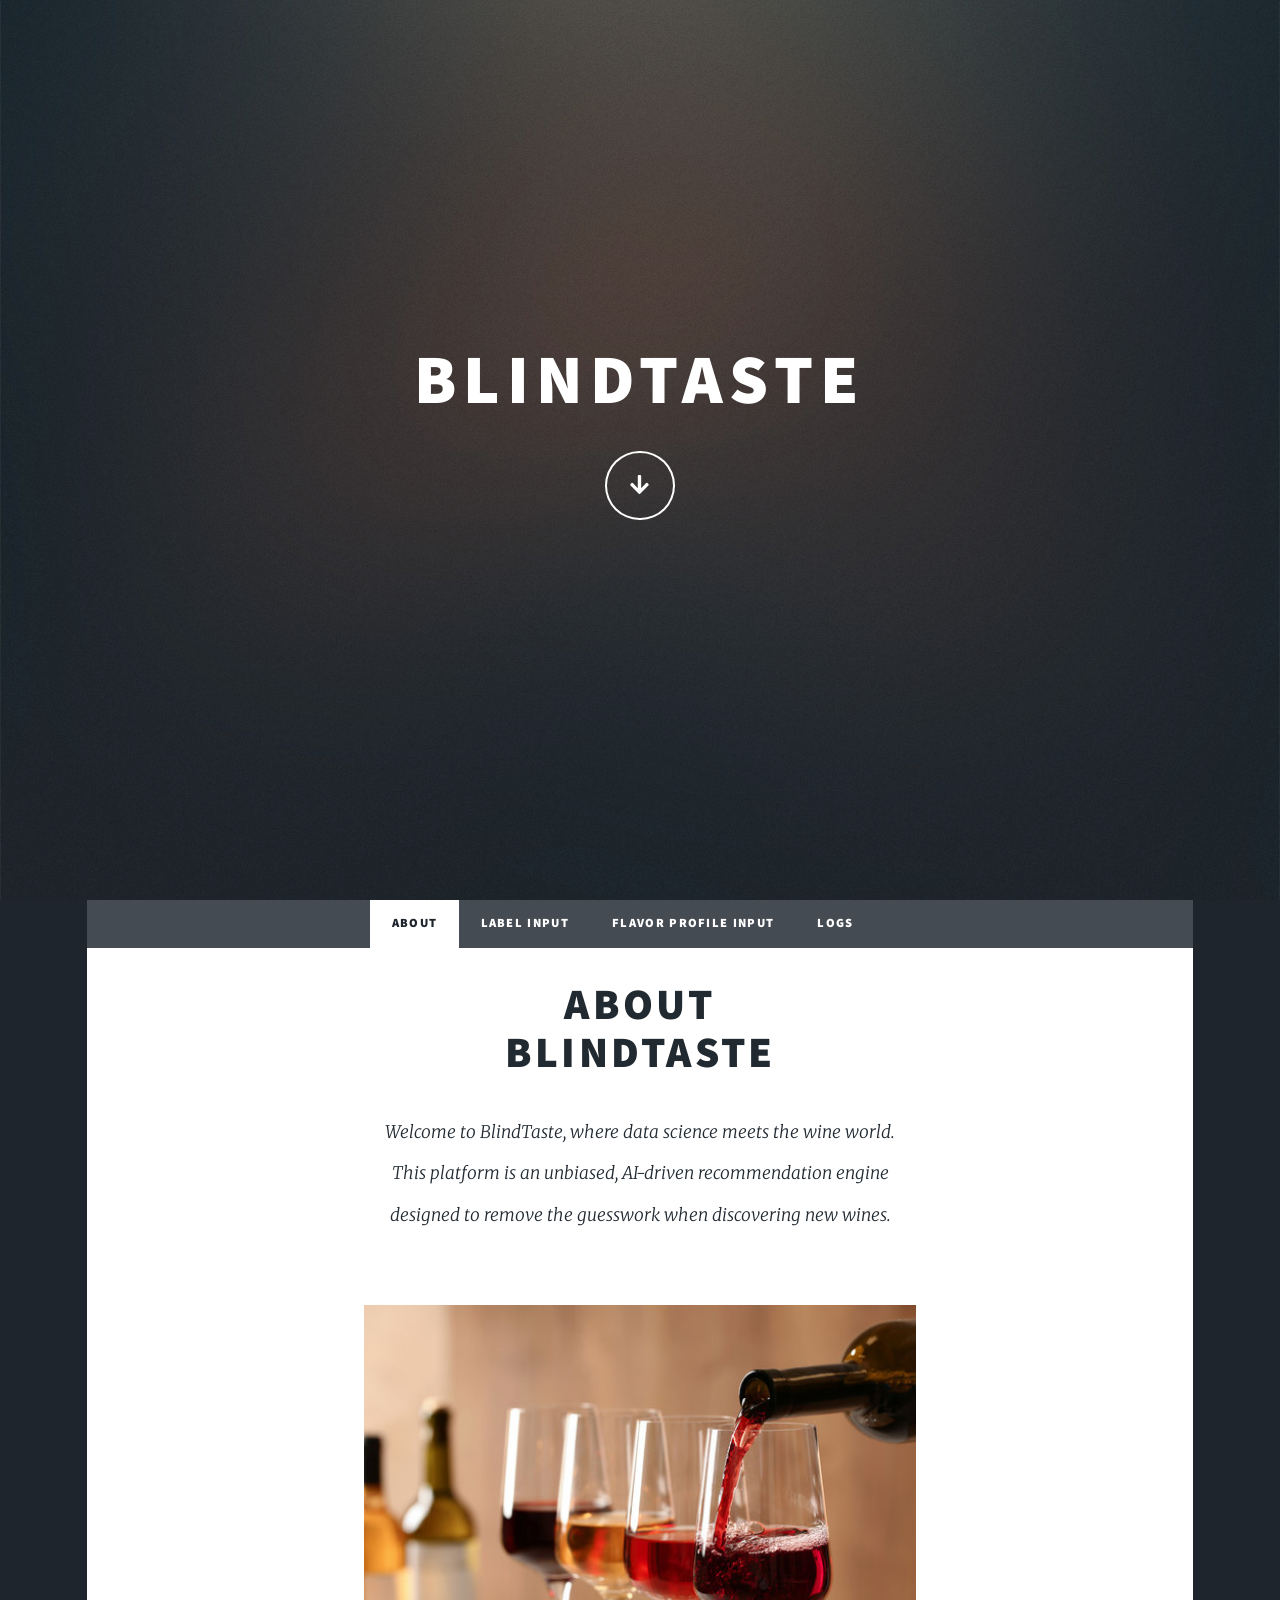
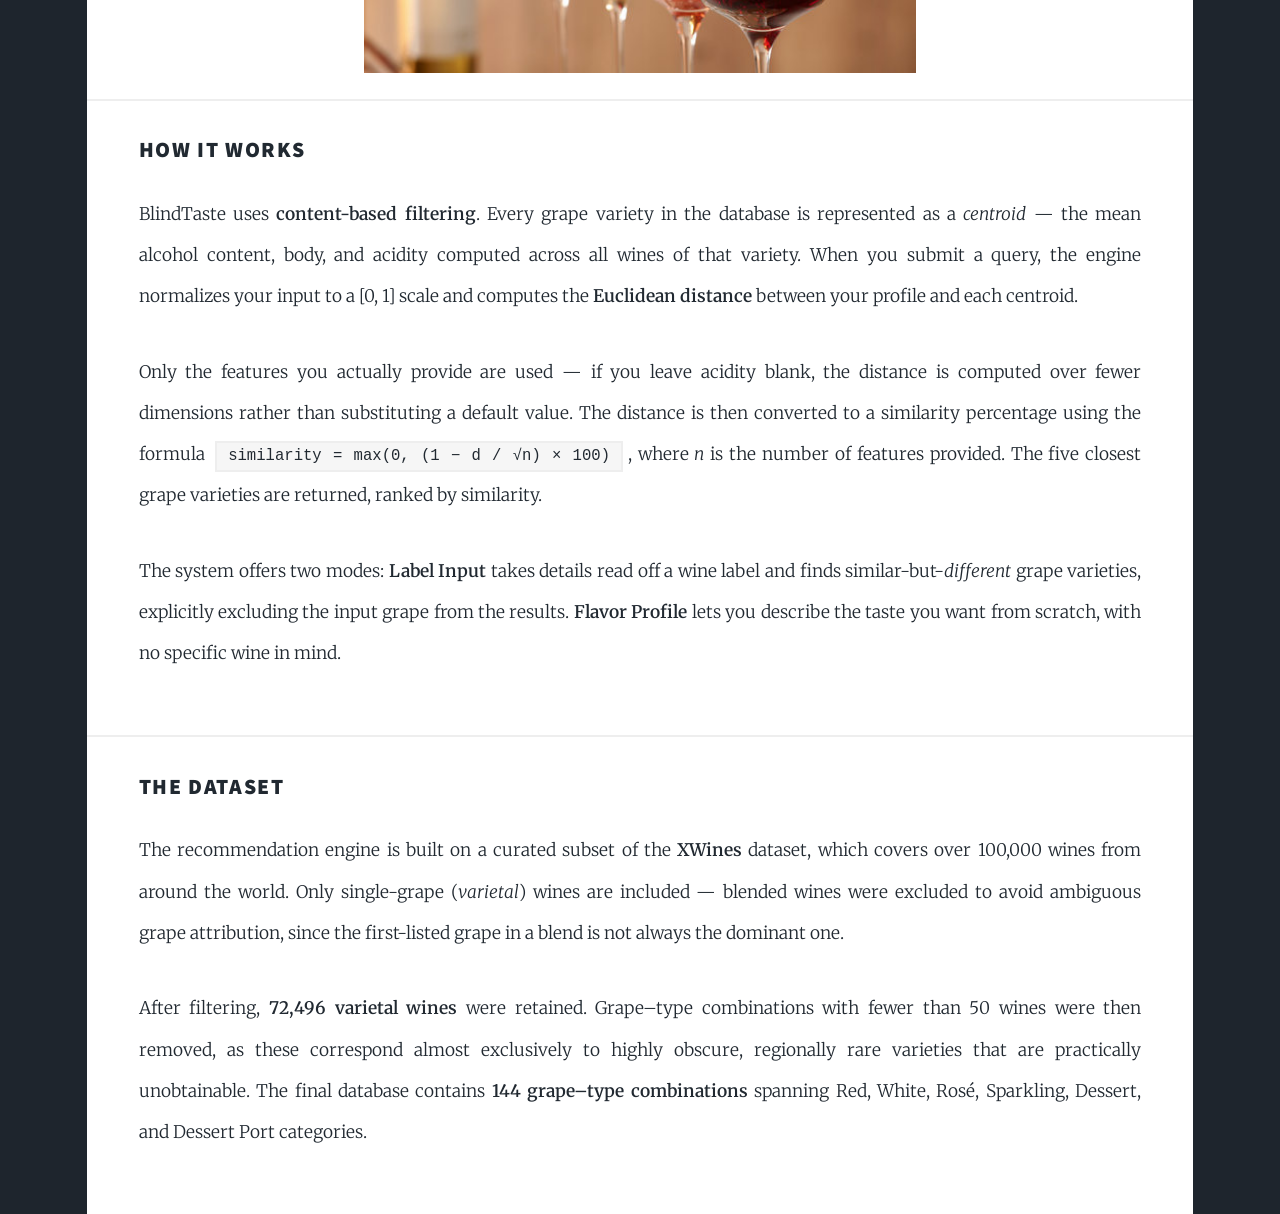
==== commit a0162bc3: "Updated multiple UI elements, README.md created, About page expanded, server wakeup banner implement" ====
--- a/frontend/about.html
+++ b/frontend/about.html
@@ -8,15 +8,18 @@
     <noscript><link rel="stylesheet" href="assets/css/noscript.css" /></noscript>
     <style>
       html                  { font-size: 13pt; }
-      #nav                  { height: 2.75rem; line-height: 2.75rem; max-width: 54rem; }
+      #nav                  { height: 2.75rem; line-height: 2.75rem; margin: 0 5rem; transition: margin 0.25s ease, background 0.25s ease; }
       #nav ul.links         { justify-content: center; }
       #nav ul.links li a    { padding: 0 1.25rem; font-size: 0.72rem; }
-      #main                 { max-width: 54rem; }
+      #nav.stuck            { position: fixed; top: 0; left: 0; right: 0; margin: 0; z-index: 10000; background: #1e252d; }
+      #main                 { margin: 0 5rem; }
       #main > *             { padding: 2rem 3rem 1.5rem 3rem; }
       #main > .post         { padding: 2rem 3rem 1.5rem 3rem; }
       #intro                { min-height: 100vh; padding: 4rem 3rem 3rem 3rem; justify-content: center; }
       #intro h1             { font-size: 4rem; letter-spacing: 0.1em; }
       #main > .post header.major h2  { font-size: 2.5rem !important; }
+      #main > .post header.major p   { max-width: 30rem; margin-left: auto; margin-right: auto; }
+      .image.main           { max-width: 55%; display: block; margin: 0 auto; }
     </style>
   </head>
   <body class="is-preload">
@@ -38,6 +41,7 @@
           <li class="active"><a href="about.html">About</a></li>
           <li><a href="label_input.html">Label Input</a></li>
           <li><a href="flavor_input.html">Flavor Profile Input</a></li>
+          <li><a href="logs.html">Logs</a></li>
         </ul>
       </nav>
 
@@ -54,6 +58,48 @@
           </header>
           <a href="#" class="image main"><img src="images/extra/pic01.jpg" alt="" /></a>
         </article>
+
+        <article>
+          <h3>How It Works</h3>
+          <p>
+            BlindTaste uses <strong>content-based filtering</strong>. Every grape variety in the
+            database is represented as a <em>centroid</em> — the mean alcohol content, body, and
+            acidity computed across all wines of that variety. When you submit a query, the engine
+            normalizes your input to a [0, 1] scale and computes the <strong>Euclidean distance</strong>
+            between your profile and each centroid.
+          </p>
+          <p>
+            Only the features you actually provide are used — if you leave acidity blank, the
+            distance is computed over fewer dimensions rather than substituting a default value.
+            The distance is then converted to a similarity percentage using the formula
+            <code>similarity = max(0, (1 − d / √n) × 100)</code>, where <em>n</em> is the number
+            of features provided. The five closest grape varieties are returned, ranked by similarity.
+          </p>
+          <p>
+            The system offers two modes: <strong>Label Input</strong> takes details read off a wine
+            label and finds similar-but-<em>different</em> grape varieties, explicitly excluding the
+            input grape from the results. <strong>Flavor Profile</strong> lets you describe the taste
+            you want from scratch, with no specific wine in mind.
+          </p>
+        </article>
+
+        <article>
+          <h3>The Dataset</h3>
+          <p>
+            The recommendation engine is built on a curated subset of the
+            <strong>XWines</strong> dataset, which covers over 100,000 wines from around the world.
+            Only single-grape (<em>varietal</em>) wines are included — blended wines were excluded
+            to avoid ambiguous grape attribution, since the first-listed grape in a blend is not
+            always the dominant one.
+          </p>
+          <p>
+            After filtering, <strong>72,496 varietal wines</strong> were retained. Grape–type
+            combinations with fewer than 50 wines were then removed, as these correspond almost
+            exclusively to highly obscure, regionally rare varieties that are practically
+            unobtainable. The final database contains <strong>144 grape–type combinations</strong>
+            spanning Red, White, Rosé, Sparkling, Dessert, and Dessert Port categories.
+          </p>
+        </article>
       </div>
 
     </div><!-- /wrapper -->
@@ -65,5 +111,6 @@
     <script src="assets/js/breakpoints.min.js"></script>
     <script src="assets/js/util.js"></script>
     <script src="assets/js/main.js"></script>
+    <script src="assets/js/nav-sticky.js"></script>
   </body>
 </html>
--- a/frontend/assets/css/main.css
+++ b/frontend/assets/css/main.css
@@ -3614,12 +3614,10 @@
 		background: rgba(255, 255, 255, 0.175);
 		height: 4rem;
 		line-height: 4rem;
-		margin: -4rem auto 0 auto;
+		margin: 0 auto;
 		overflow: hidden;
 		padding: 0 2rem 0 0;
 		position: relative;
-		width: calc(100% - 4rem);
-		max-width: 72rem;
 		z-index: 2;
 	}
 
@@ -3755,8 +3753,6 @@
 		background-color: #ffffff;
 		position: relative;
 		margin: 0 auto;
-		width: calc(100% - 4rem);
-		max-width: 72rem;
 		z-index: 2;
 	}
 
